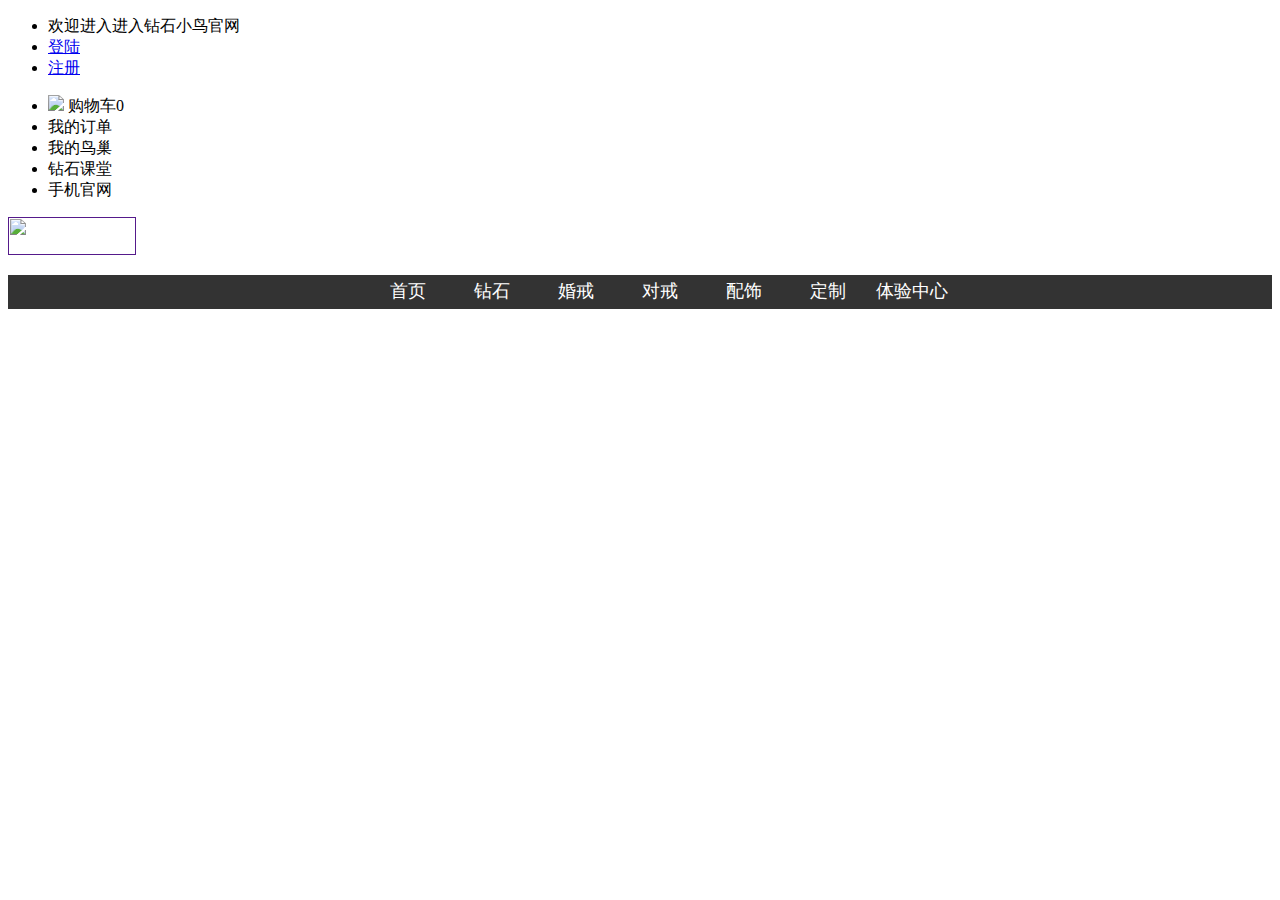
==== index.html @ 21bbfd40 "注册和登陆修改" ====
<!DOCTYPE html>
<html>

<head>
    <meta charset="UTF-8">
    <meta name="viewport" content="width=device-width, initial-scale=1.0">
    <meta http-equiv="X-UA-Compatible" content="ie=edge">
    <title>Document</title>
    <link rel="stylesheet" href="../css/wwwcache/auth.css" type="text/css" media="screen" />
    <meta name="viewport" content="width=device-width,initial-scale=1">
    <link rel="stylesheet" href="css/header.css">
    <style>
        .nav {
            width: 100%;
            height: 34px;
            margin: 0 auto;
            background: #333;
            text-align: center;
            line-height: 34px;
        }
        
        .nav li {
            width: 80px;
            display: inline-flex;
        }
        
        .nav_top a {
            display: block;
            width: 97px;
            font: 18px Arail, "宋体";
            color: #fff;
            float: left;
            list-style: none;
            text-decoration: none;
        }
    </style>
</head>
<header>
    <!--登录页面顶部样式-->
    <div class="header_top">
        <!-- 顶部边框-->
        <div class="header_top_border">
            <ul class="header_top_border_left">
                <li>欢迎进入进入钻石小鸟官网</li>
                <li><a href="zxxn-login.html">登陆</a>
                </li>
                <li><a href="zxxn-reg.html">注册</a>
                </li>
            </ul>
            <ul class="header_top_border_right">
                <li>
                    <img src="img/login/header_box.png" width="12px" /> 购物车0
                </li>
                <li>我的订单</li>
                <li>我的鸟巢</li>
                <li>钻石课堂</li>
                <li>手机官网</li>
            </ul>
        </div>
    </div>
    <!-- 顶部LOGO-->
    <div class="indexw_header_middle">
        <div class="indexw_header_middleL">
            <a href="">
                <img class="indexl_logo" src="img/login/e7d95bd4f523b9d296421613e6267360.png" width="128px" height="38px" />
            </a>
        </div>
        <div class="index_slogan"></div>
    </div>
</header>

<body>
    <div class="nav">
        <ul class="nav_top">
            <li><a href="">首页</a></li>
            <li><a href="">钻石</a></li>
            <li><a href="">婚戒</a></li>
            <li><a href="">对戒</a></li>
            <li><a href="">配饰</a></li>
            <li><a href="">定制</a></li>
            <li><a href="">体验中心</a></li>
        </ul>
    </div>

</body>
<footer>

</footer>

</html>
---- css/wwwcache/auth.css ----
﻿:focus {
    outline: none;
}


/*for IE*/

::-moz-focus-inner {
    border-color: transparent;
}


/*for mozilla*/

input:focus {
    outline: none;
}

.auth_main_quick a:link,
.auth_main_quick a:visited,
.auth_main a:link,
.auth_main a:visited,
.auth_main_login a:link,
.auth_main_login a:visited {
    color: #999999;
    text-decoration: underline;
}

input {
    color: #333333;
    font-family: Arial, Helvetica, sans-serif;
}

input,
button,
select,
textarea {
    outline: none
}

input:-webkit-autofill {
    -webkit-box-shadow: 0 0 0px 1000px white inset;
}

input,
select,
textarea {
    margin: 0;
}

.clearHeight {
    width: 100%;
    height: auto;
    overflow: hidden;
    clear: both;
}

.auth_main_login {}

.auth_tit_login {
    text-align: left;
    width: 925px;
    height: 30px;
    padding: 0 0 0 15px;
    margin: 0 auto 1px auto;
    font-size: 16px;
    font-family: "宋体";
    color: #fff;
    background-color: #666666;
    line-height: 30px;
    overflow: hidden;
}

.auth_main_login .main {
    float: left;
    /* width:100%; */
    height: 510px;
    position: relative;
    overflow: hidden;
    right: -80px;
    top: 20px;
    background: url('../../ww3/auth/auth_main_login.jpg') no-repeat 38px 130px;
}

.auth_main_login .right {
    float: left;
    width: 380px;
    height: 434px;
    font-size: 12px;
    color: #666666;
    background: url('../../ww3/auth/pink_right.jpg') no-repeat scroll 78px 173px transparent;
}

.auth_main_login .main ul {
    text-align: left;
    margin-top: -15px;
    padding-top: 1px;
}

.auth_main_login .main ul li {
    list-style-position: outside;
    padding-left: 78px;
    text-align: left;
    font-size: 14px;
    color: #999999;
    height: 34px;
    line-height: 34px;
    overflow: hidden;
}

.auth_main_login .main .infoWrong {
    background: url('../../ww3/auth/info_wrong.jpg') no-repeat scroll 410px 10px transparent;
}

.auth_main_login .main .infoRight {
    background: url('../../ww3/auth/info_right.jpg') no-repeat scroll 410px 10px transparent;
}

.auth_main_login .main ul .tips {
    height: 22px;
    width: 310px;
    font-size: 12px;
    color: #666666;
    line-height: 22px;
    overflow: hidden;
}

.auth_main_login .main ul .tips02 {
    background: url('../../ww3/auth/icon_tips1.jpg') no-repeat scroll 4px 1px #ffe79d;
}

.auth_main_login .main ul .tips01 {
    background: url('../../ww3/auth/icon_tips2.jpg') no-repeat scroll 4px 2px #f4bfbf;
}

.auth_main_login .main ul .aotologin {
    height: 20px;
    width: 360px;
    padding: 0;
    /*padding-top: 2px;*/
    font-size: 12px;
    font-family: "宋体";
    color: #666666;
    line-height: 16px;
    overflow: hidden;
}

.auth_main_login .main ul .aotologin span {
    font-family: "宋体";
    float: left;
    color: #666666;
}

.auth_main_login .main ul .aotologin a {
    font-family: "宋体";
    color: #666666;
    float: right;
    text-decoration: none;
}

.auth_main_login .main ul .aotologin a:hover {
    color: #ff8a81;
}

.auth_main_login .main ul .submit {
    height: 40px;
    width: 285px;
    padding: 0;
    font-size: 12px;
    margin-left: 77px;
    color: #666666;
    line-height: 40px;
    overflow: hidden;
}

.auth_main_login .main ul input {
    border: none;
}

.auth_main_login .main .inputStyle01,
.auth_main_login .main .inputStyle01Hover,
.auth_main_login .main .inputStyleTips {
    font-size: 12px;
    color: #333333;
    height: 34px;
    /*去除行高 H 10-30*/
    line-height: normal;
    line-height: 34px\9;
    padding-left: 16px;
    width: 267px;
    margin: 0;
    text-align: left;
    overflow: hidden;
    font-family: Arial, '宋体';
}

.auth_main_login .main ol {
    text-align: left;
}

.auth_main_login .main ol li {
    font-size: 12px;
    color: #666666;
    line-height: 24px;
}

.auth_main_login .right .button {
    width: 94px;
    height: 24px;
    text-align: center;
    line-height: 24px;
    border: none;
    color: #666666;
    cursor: pointer;
    background: url('../../ww3/auth/btn_bg.jpg') no-repeat scroll 0 0 transparent;
}

.auth_main_login .right ul {
    margin: 120px 0 0 80px;
}

.auth_main_login .right ol {
    margin: 50px 0 0 80px;
}

.auth_main_login .right li {
    text-align: left;
    font-size: 12px;
    color: #666;
    line-height: 24px;
}

.auth_main_login .alipayLogin .line {
    margin: 4px 45px 6px 0;
    border-top: dashed 1px #999;
}

.auth_main {
    text-align: left;
    width: 940px;
    margin: 0 auto;
    overflow: hidden;
    background: url('../../ww3/auth/authlogin_39.gif') no-repeat right bottom #fbc9bf;
}

.auth_main .auth_tit {
    text-align: left;
    width: 925px;
    padding: 0 0 0 15px;
    margin: 0px auto 1px auto;
    font-size: 14px;
    color: #fff;
    background-color: #666666;
    line-height: 30px;
    overflow: hidden;
    border-bottom: solid 1px #FFF;
    border-top: solid 1px #c2c2c2;
}

.auth_main .left {
    float: left;
    width: 530px;
    padding: 30px;
    padding-right: 0;
}

.auth_main .right {
    float: right;
    width: 360px;
    padding: 10px;
}

.auth_main .loginBottom {
    background: url('../../ww3/auth/authlogin_42.gif') no-repeat bottom;
    padding-bottom: 17px;
}

.auth_main .topTab {
    width: 530px;
}

.auth_main .topTab li {
    width: 110px;
    float: left;
    margin-right: 5px;
}

.auth_main .topTabNormal {
    background: url('../../ww3/auth/authlogin_03.gif') no-repeat;
    width: 110px;
    height: 38px;
    text-align: center;
    line-height: 38px;
    font-size: 14px;
    color: #fff;
    cursor: pointer;
}

.auth_main .topTabAction {
    background: url('../../ww3/auth/authlogin_05.gif') no-repeat;
    width: 110px;
    height: 38px;
    text-align: center;
    line-height: 38px;
    font-size: 14px;
    color: #987976;
    font-weight: bold;
    cursor: pointer;
}

.auth_main .loginContent {
    background: #FFF;
    width: 490px;
    padding: 20px;
    overflow: hidden;
}

.auth_main .loginContent li {
    margin-bottom: 2px;
    width: 420px;
    height: 60px;
    float: left;
}

.auth_main .loginContent li div {
    height: 20px;
}

.auth_main .loginContent li h2 {
    width: 90px;
    float: left;
    color: #999;
    font-size: 14px;
    font-weight: normal;
    text-align: right;
    line-height: 30px;
    _padding-top: 6px;
}

.auth_main .loginContent li p {
    float: right;
    margin-bottom: -2px;
    padding-left: 10px;
    width: 320px;
}

.auth_main .loginContent li h3 {
    float: left;
    padding-left: 10px;
    width: 130px;
}

.auth_main .loginContent li h4 {
    float: left;
    width: 100px;
    padding-left: 10px;
}

.auth_main .loginContent li h5 {
    float: left;
    line-height: 31px;
    font-weight: normal;
    color: #999;
}

.auth_main .loginContent .inputStyle01 {
    outline: none;
    font-size: 14px;
    color: #333333;
    background: url('../../ww3/auth/authlogin_10.gif') no-repeat;
    width: 276px;
    height: 27px;
    padding: 2px 0 0 5px;
    line-height: 26px;
}

.auth_main .loginContent .inputStyle01Hover {
    outline: none;
    font-size: 14px;
    color: #333333;
    background: url('../../ww3/auth/authlogin_10_2.gif') no-repeat;
    width: 276px;
    height: 27px;
    padding: 2px 0 0 5px;
    line-height: 26px;
}

.auth_main .loginContent .inputStyle02 {
    font-size: 14px;
    color: #333333;
    background: url('../../ww3/auth/authlogin_28.gif') no-repeat;
    width: 123px;
    height: 27px;
    padding: 2px 0 0 5px;
    line-height: 26px;
}

.auth_main .loginContent .inputStyle02Hover {
    outline: none;
    font-size: 14px;
    color: #333333;
    background: url('../../ww3/auth/authlogin_28_2.gif') no-repeat;
    width: 123px;
    height: 27px;
    padding: 2px 0 0 5px;
    line-height: 26px;
}

.auth_main .imgForm01 {
    border: solid 1px #c2c2c2;
    text-align: center;
    margin-top: 3px;
    padding: 1px 0;
    *vertical-align: middle;
    +vertical-align: middle;
}

.auth_main .loginContent .button01 {
    background: url('../../ww3/auth/authlogin_36.gif') no-repeat;
    width: 229px;
    height: 37px;
    line-height: 37px;
    text-align: center;
    font-size: 14px;
    color: #FFF;
    margin-left: 100px;
}

.auth_main .button02 {
    margin-bottom: 10px;
    width: 240px;
}

.auth_main .button02 h2 {
    color: #666;
    font-weight: normal;
    margin-bottom: 10px;
}

.auth_main .button02 p {
    background: url('../../ww3/auth/authlogin_13.gif') no-repeat;
    width: 94px;
    height: 24px;
    text-align: center;
    line-height: 24px;
}

.auth_main .right .line01 {
    border-bottom: dashed 1px #FFF;
    padding: 10px 0;
}

.auth_main .otherLogin {
    margin-bottom: 10px;
    width: 240px;
    padding: 20px 0 0 60px;
}

.auth_main .otherLogin p {
    margin-bottom: 10px;
    color: #666666;
}

.auth_main .loginContent .tips01 {
    color: #987976;
    background: url('../../ww3/auth/authlogin_43.gif') no-repeat;
    width: 248px;
    height: 22px;
    line-height: 22px;
    padding-left: 30px;
    margin-left: 100px;
    float: left;
}

.auth_main .loginContent .tips02 {
    color: #987976;
    background: url('../../ww3/auth/authlogin_44.gif') no-repeat;
    width: 248px;
    height: 22px;
    line-height: 22px;
    padding-left: 30px;
    margin-left: 100px;
    float: left;
}

.auth_main .loginContent .tips03 {
    background: url('../../ww3/auth/authlogin2_10.gif') no-repeat;
    width: 116px;
    height: 20px;
    font-size: 12px;
    color: #333333;
    line-height: 20px;
    text-align: center;
    margin-left: 100px;
    _margin-left: 150px;
    float: left;
    border: none;
    cursor: pointer;
}

*html .auth_main .loginContent .tips01 {
    color: #987976;
    background: url('../../ww3/auth/authlogin_43.gif') no-repeat;
    width: 248px;
    height: 22px;
    line-height: 22px;
    padding-left: 30px;
    margin-left: 50px;
    float: left;
}

*html .auth_main .loginContent .tips02 {
    color: #987976;
    background: url('../../ww3/auth/authlogin_44.gif') no-repeat;
    width: 248px;
    height: 22px;
    line-height: 22px;
    padding-left: 30px;
    margin-left: 50px;
    float: left;
}

*html .auth_main .loginContent .tips03 {
    background: url('../../ww3/auth/authlogin2_10.gif') no-repeat;
    width: 116px;
    height: 20px;
    line-height: 20px;
    text-align: center;
    margin-left: 100px;
    float: left;
    border: none;
    cursor: pointer;
}

.auth_main .loginContent li .emailChoice {
    position: absolute;
    background: #FFF;
    z-index: 100px;
    height: auto;
    width: 273px;
    height: 180px;
}

.auth_main .loginContent li .emailChoice .newemail {
    width: 260px;
    height: 18px;
    line-height: 18px;
    margin-bottom: 0;
    font-family: Arial, Helvetica, sans-serif;
    color: #999;
    padding: 0 5px;
    overflow: hidden;
}

.auth_main .emailChoiceAction {
    background: #fbc9bf;
}

.auth_main .infoRight {
    background: url('../../ww3/auth/info_right.jpg') no-repeat 390px 10px;
}

.auth_main .infoWrong {
    background: url('../../ww3/auth/info_wrong.jpg') no-repeat 390px 10px;
}

.auth_main_quick .infoRight {
    background: url('../../ww3/auth/info_right.jpg') no-repeat 270px 10px;
}

.auth_main_quick .infoWrong {
    background: url('../../ww3/auth/info_wrong.jpg') no-repeat 270px 10px;
}

.auth_main_quick {
    width: 100%;
    text-align: left;
}

.auth_main_quick .block {
    width: 100%;
}

.auth_main_quick .top {
    width: 330px;
    margin-bottom: 5px;
}

.auth_main_quick .top h2 {
    float: left;
    font-weight: normal;
    color: #666;
}

.auth_main_quick .top p {
    float: right;
}

.auth_main_quick .topTab {
    width: 330px;
}

.auth_main_quick .topTab li {
    width: 100px;
    float: left;
    margin-right: 2px;
}

.auth_main_quick .topTabNormal {
    background: url('../../ww3/auth/authlogin2_05.gif') no-repeat;
    width: 100px;
    height: 28px;
    text-align: center;
    color: #fff;
    line-height: 28px;
    font-size: 14px;
    cursor: pointer;
}

.auth_main_quick .topTabAction {
    background: url('../../ww3/auth/authlogin2_03.gif') no-repeat;
    width: 100px;
    height: 28px;
    text-align: center;
    line-height: 28px;
    font-size: 14px;
    color: #987976;
    font-weight: bold;
    cursor: pointer;
}

.auth_main_quick .loginContent {
    background: #FFF;
    width: 290px;
    padding: 20px;
    position: relative;
}

.auth_main_quick .loginContent .loginNav {
    border-bottom: dashed 1px #999;
    margin-bottom: 15px;
    padding-bottom: 10px;
}

.auth_main_quick .loginContent .loginNav .red {
    color: #F3776E;
}

.auth_main_quick .loginContent .loginNav span {
    cursor: pointer;
}

.auth_main_quick .loginContent .loginNav p {
    display: inline;
    padding: 0 5px;
}

.auth_main_quick .loginContent .loginDetail {
    width: 290px;
    overflow: hidden;
}

.auth_main_quick .loginContent .loginDetail li {
    float: left;
    width: 290px;
    overflow: hidden;
}

.auth_main_quick .loginContent .loginDetail li h2 {
    width: 45px;
    float: left;
    color: #666;
    font-weight: normal;
    text-align: right;
    line-height: 30px;
}

.auth_main_quick .loginContent .loginDetail li p {
    float: left;
    padding-left: 5px;
    width: 230px;
}

.auth_main_quick .loginContent .loginDetail li h3 {
    float: left;
    padding-left: 5px;
    width: 75px;
}

.auth_main_quick .loginContent .loginDetail li h4 {
    float: left;
    width: 80px;
    padding-left: 5px;
}

.auth_main_quick .loginContent .loginDetail li h5 {
    line-height: 31px;
    font-weight: normal;
    color: #999;
}

.auth_main_quick .inputStyleTips {
    color: #333333;
    background: url('../../ww3/auth/inputip_bg.jpg') no-repeat scroll -4px -2px transparent;
}

.auth_main_quick .inputStyle01 {
    color: #333333;
}

.auth_main_quick .inputStyle01Hover {
    color: #333333;
    background: url('../../ww3/auth/input_bg1.jpg') no-repeat scroll -4px -2px transparent;
}

.auth_main_quick .emailChoice {
    position: absolute;
    background: #FFF;
    z-index: 100px;
    left: 70px;
    top: 85px;
    width: 222px;
}

.auth_main_quick .emailChoice li {
    width: 212px;
    line-height: 18px;
    margin-bottom: 0;
    font-family: Arial, Helvetica, sans-serif;
    color: #999;
    padding: 0 5px;
}

.auth_main_quick .emailChoiceAction {
    background: #fbc9bf;
}

.auth_main_quick .imgForm01 {
    border: solid 1px #c2c2c2;
    text-align: center;
    margin-top: 2px;
    padding: 0;
}

.auth_main_quick .loginContent .tips01 {
    background: url('../../ww3/auth/authlogin_43_2.gif') no-repeat;
    width: 188px;
    height: 22px;
    line-height: 22px;
    padding-left: 30px;
    margin-left: 50px;
    float: left;
}

.auth_main_quick .loginContent .tips02 {
    background: url('../../ww3/auth/authlogin_44_2.gif') no-repeat;
    width: 188px;
    height: 22px;
    line-height: 22px;
    padding-left: 30px;
    margin-left: 50px;
    float: left;
}

.auth_main_quick .loginContent .tips03 {
    background: url('../../ww3/auth/authlogin2_10.gif') no-repeat;
    width: 116px;
    height: 20px;
    line-height: 20px;
    text-align: center;
    margin-left: 50px;
    float: left;
    color: #666;
    border: none;
    cursor: pointer;
}

*html .auth_main_quick .loginContent .tips01 {
    background: url('../../ww3/auth/authlogin_43_2.gif') no-repeat;
    width: 188px;
    height: 22px;
    line-height: 22px;
    padding-left: 52px;
    margin-left: 25px;
    float: left;
}

*html .auth_main_quick .loginContent .tips02 {
    background: url('../../ww3/auth/authlogin_44_2.gif') no-repeat;
    width: 188px;
    height: 22px;
    line-height: 22px;
    padding-left: 30px;
    margin-left: 25px;
    float: left;
}

*html .auth_main_quick .loginContent .tips03 {
    background: url('../../ww3/auth/authlogin2_10.gif') no-repeat;
    width: 116px;
    height: 20px;
    line-height: 20px;
    text-align: center;
    margin-left: 52px;
    float: left;
    color: #666;
    border: none;
    cursor: pointer;
}

.auth_main_quick .liHeight {
    margin: 0 0 0 45px;
    _margin-left: 25px;
    width: 260px;
    height: 22px;
    overflow: hidden;
}

.auth_main_quick .loginContent .button01 {
    background: url('../../ww3/auth/authlogin2_17.gif') no-repeat;
    width: 142px;
    height: 24px;
    line-height: 24px;
    text-align: center;
    color: #FFF;
    margin-left: 50px;
    margin-bottom: 5px;
}

.auth_main_quick .loginContent .button02 {
    background: url('../../ww3/auth/authlogin2_14.gif') no-repeat;
    width: 53px;
    height: 24px;
    line-height: 24px;
    text-align: center;
    color: #FFF;
    margin-left: 50px;
    margin-bottom: 5px;
    float: left;
}

.auth_main_quick .notice {
    margin-left: 45px;
    _margin-left: 22px
}

*html .auth_main_quick .loginContent .button02 {
    background: url('../../ww3/auth/authlogin2_14.gif') no-repeat;
    width: 53px;
    height: 24px;
    line-height: 24px;
    text-align: center;
    color: #FFF;
    margin-left: 44px;
    margin-bottom: 5px;
    float: left;
}

.auth_main_quick .loginContent .forgetpw {
    float: left;
    padding: 7px 0 0 8px;
}

.auth_main_quick .loginContent .otherLogin {
    border-top: dashed 1px #999;
    padding-top: 10px;
    margin-top: 10px;
}

.auth_main_quick .loginContent .loginCheckBox {
    float: left;
    padding-left: 50px;
    padding-bottom: 10px;
}

.auth_main .loginContent .loginAuto,
.auth_main_quick .loginContent .loginAuto {
    float: left;
    line-height: 22px;
    padding-left: 5px;
}

.auth_main .loginContent .loginCheckBox {
    float: left;
    padding-left: 100px;
    padding-bottom: 5px;
}

.auth_main .loginContent .button03 {
    background: url('../../ww3/auth/authlogin_47.gif') no-repeat;
    width: 119px;
    height: 37px;
    line-height: 37px;
    text-align: center;
    color: #FFF;
    margin-left: 100px;
    margin-bottom: 5px;
    float: left;
    font-size: 14px;
}

*html .auth_main .loginContent .button03 {
    background: url('../../ww3/auth/authlogin_47.gif') no-repeat;
    width: 119px;
    height: 37px;
    line-height: 37px;
    text-align: center;
    color: #FFF;
    margin-left: 50px;
    margin-bottom: 5px;
    float: left;
    font-size: 14px;
}

.auth_main .loginContent .forgetpw {
    float: left;
    padding: 13px 0 0 8px;
}

.auth_main .loginContent .otherLogin2 {
    border-top: dashed 1px #999;
    padding-top: 10px;
    margin-top: 10px;
}

.span_txt {
    padding: 4px 0 0 0;
    width: 43px;
    margin: 0px;
    float: left;
    line-height: 30px;
    color: #666666
}

.auth_main_quick .span_txt {
    width: 35px;
    _width: 26px;
    margin: 0px;
    float: left;
    line-height: 30px;
    color: #666666
}

.auth_logined {
    text-align: left;
    width: 940px;
    margin: 0 auto;
    overflow: hidden;
    margin-top: 5px;
    margin-bottom: 10px;
}

.auth_logined .tit {
    text-align: left;
    width: 925px;
    padding: 0 0 0 15px;
    margin: 0px auto 0px auto;
    font-size: 14px;
    color: #fff;
    background-color: #666666;
    line-height: 30px;
    overflow: hidden;
}

.auth_logined .cont {
    width: 938px;
    border: solid 1px #D3D9DC;
    border-top: none;
}

.auth_logined .cont .tips {
    text-align: center;
    padding-top: 50px;
    width: 700px;
    margin: 0 auto;
}

.auth_logined .cont .tips p {
    float: left;
    width: 140px;
    text-align: right;
    padding-right: 10px;
}

.auth_logined .cont .tips h3 {
    float: right;
    text-align: left;
    width: 550px;
    font-size: 16px;
    font-weight: bold;
}

.auth_logined .cont .tips h5 {
    float: right;
    text-align: left;
    width: 550px;
    font-size: 16px;
    font-weight: bold;
    padding-top: 3px;
}

.auth_logined .cont .tips h4 {
    float: right;
    width: 548px;
    text-align: left;
    color: #666;
    font-weight: normal;
    line-height: 18px;
    padding-left: 2px;
    padding-top: 5px;
    font-size: 14px;
}

.auth_logined .cont .verify {
    background: #FDE8E3;
    margin: 20px;
    padding: 15px 30px;
    margin-bottom: 10px;
    margin-top: 50px;
}

.auth_logined .cont .verifyTop {
    background: url('../../ww3/auth/authlogined_r6_c2_s1.jpg') no-repeat 0 5px;
    padding-left: 25px;
    line-height: 25px;
    color: #333;
    margin-bottom: 40px;
}

.auth_logined .verifyCont {
    width: 838px;
}

.auth_logined .verifyCont .left {
    float: left;
    width: 415px;
}

.auth_logined .verifyCont .right {
    float: right;
    width: 415px;
}

.auth_logined .verifyContDetail {
    width: 415px;
    margin-bottom: 20px;
}

.auth_logined .verifyContDetail p {
    float: left;
    width: 100px;
    text-align: right;
    padding-right: 10px;
}

.auth_logined .verifyContDetail h3 {
    float: right;
    text-align: left;
    width: 300px;
    padding-top: 15px;
}

.auth_logined .verifyContDetail h4 {
    float: right;
    width: 297px;
    text-align: left;
    color: #666;
    font-weight: normal;
    line-height: 25px;
    padding-left: 3px;
    padding-top: 10px;
}

.auth_logined .verifyContDetail02 {
    width: 330px;
    margin-bottom: 20px;
    padding-left: 85px;
}

.auth_logined .verifyContDetail02 p {
    float: left;
    width: 100px;
    text-align: right;
    padding-right: 10px;
}

.auth_logined .verifyContDetail02 h3 {
    float: right;
    text-align: left;
    width: 215px;
    padding-top: 15px;
}

.auth_logined .verifyContDetail02 h4 {
    float: right;
    width: 212px;
    text-align: left;
    color: #666;
    font-weight: normal;
    line-height: 25px;
    padding-left: 3px;
    padding-top: 10px;
}

.auth_logined a.gray_333:link,
a.gray_333:visited {
    color: #333;
    text-decoration: none;
}

.auth_logined a.gray_333:hover {
    text-decoration: underline;
    color: #333;
}

.auth_logined a.gray_333:active {
    color: #333;
    text-decoration: underline;
}

.auth_logined .skip {
    margin-bottom: 10px;
    text-align: right;
    padding-right: 30px;
}

.auth_password {
    text-align: left;
    width: 940px;
    margin: 0 auto;
    overflow: hidden;
    margin-top: 20px;
}

.auth_password .tit {
    text-align: left;
    width: 924px;
    padding: 0 0 0 15px;
    margin: 0px auto 1px auto;
    font-size: 14px;
    color: #fff;
    background-color: #666666;
    line-height: 30px;
    overflow: hidden;
    border-top: solid 1px #c2c2c2;
}

.auth_password .cont {
    background: url('../../ww3/auth/authpw_r6_c2_s1.jpg') repeat-y;
    width: 939px;
}

.auth_password .contBottom {
    background: url('../../ww3/auth/authpw_r7_c2_s1.jpg') no-repeat bottom;
    width: 939px;
    padding-bottom: 5px;
}

.auth_password .cont02 {
    background: url('../../ww3/auth/authlogin_45.gif');
    width: 939px;
}

.auth_password .contBottom02 {
    background: url('../../ww3/auth/authpw_r11_c2_s1.jpg') no-repeat bottom;
    width: 939px;
    padding-bottom: 5px;
    padding-top: 15px;
}

.auth_password .contDetail {
    padding: 15px 10px;
}

.auth_password .contDetail .left {
    float: left;
    width: 450px;
    background: #FFF;
    height: 374px;
}

.auth_password .contDetail .right {
    float: right;
    width: 450px;
    background: #FFF;
    height: 374px;
}

.auth_password .loginContent {
    background: #FFF;
    width: 410px;
    padding: 20px;
}

.auth_password .loginContent li {
    width: 410px;
    height: 58px;
    float: left;
}

.auth_password .loginContent li h2 {
    width: 80px;
    float: left;
    color: #999;
    font-size: 14px;
    font-weight: normal;
    text-align: right;
    line-height: 30px;
}

.auth_password .loginContent li p {
    float: right;
    padding-left: 10px;
    width: 320px;
    text-align: left;
}

.auth_password .loginContent li h3 {
    float: left;
    padding-left: 10px;
    width: 130px;
}

.auth_password .loginContent li h4 {
    float: left;
    width: 100px;
    padding-left: 10px;
}

.auth_password .loginContent li h5 {
    float: left;
    line-height: 31px;
    font-weight: normal;
    color: #999;
}

.auth_password .loginContent .inputStyle01 {
    background: url('../../ww3/auth/authlogin_10.gif') no-repeat;
    width: 276px;
    height: 27px;
    padding: 2px 0 0 5px;
    line-height: 26px;
}

.auth_password .loginContent .inputStyle01Hover {
    background: url('../../ww3/auth/authlogin_10_2.gif') no-repeat;
    width: 276px;
    height: 27px;
    padding: 2px 0 0 5px;
    line-height: 26px;
}

.auth_password .loginContent .inputStyle02 {
    background: url('../../ww3/auth/authlogin_28.gif') no-repeat;
    width: 123px;
    height: 27px;
    padding: 2px 0 0 5px;
    line-height: 26px;
}

.auth_password .loginContent .inputStyle02Hover {
    outline: none;
    font-size: 14px;
    color: #333333;
    background: url('../../ww3/auth/authlogin_28_2.gif') no-repeat;
    width: 123px;
    height: 27px;
    padding: 2px 0 0 5px;
    line-height: 26px;
}

.auth_password .imgForm01 {
    border: solid 1px #c2c2c2;
    text-align: center;
    margin-top: 3px;
    padding: 1px 0;
}

.auth_password .loginContent .button01 {
    background: url('../../ww3/auth/authpw_r9_c5_s1.jpg') no-repeat;
    width: 119px;
    height: 37px;
    line-height: 37px;
    text-align: center;
    font-size: 14px;
    color: #FFF;
    margin-left: 90px;
}

.auth_password .loginContent .button02 {
    background: url('../../ww3/auth/authpw_r9_c5_s1.jpg') no-repeat;
    width: 119px;
    height: 37px;
    line-height: 37px;
    text-align: center;
    font-size: 14px;
    color: #FFF;
    margin-left: 28px;
}

.auth_password .pwTop01 {
    background: url('../../ww3/auth/authpw_r2_c3_s1.jpg') no-repeat 5px 4px;
    border-bottom: dotted 1px #666;
    padding: 10px;
    padding-left: 30px;
    font-size: 14px;
    color: #666;
    margin: 0 10px;
    margin-top: 5px;
}

.auth_password .pwTop02 {
    background: url('../../ww3/auth/authpw_r3_c7_s1.jpg') no-repeat 5px 8px;
    border-bottom: dotted 1px #666;
    padding: 10px;
    padding-left: 40px;
    font-size: 14px;
    color: #666;
    margin: 0 10px;
    margin-top: 5px;
    text-align: left;
}

.auth_password .tips01 {
    background: url('../../ww3/auth/authlogin_43.gif') no-repeat;
    width: 248px;
    height: 22px;
    line-height: 22px;
    padding-left: 30px;
    margin-left: 90px;
    float: left;
}

*html .auth_password .tips01 {
    background: url('../../ww3/auth/authlogin_43.gif') no-repeat;
    width: 248px;
    height: 22px;
    line-height: 22px;
    padding-left: 30px;
    margin-left: 45px;
    float: left;
}

.auth_password .tips02 {
    background: url('../../ww3/auth/authlogin_44.gif') no-repeat;
    width: 248px;
    height: 22px;
    line-height: 22px;
    padding-left: 30px;
    margin-left: 90px;
    float: left;
}

*html .auth_password .tips02 {
    background: url('../../ww3/auth/authlogin_44.gif') no-repeat;
    width: 248px;
    height: 22px;
    line-height: 22px;
    padding-left: 30px;
    margin-left: 45px;
    float: left;
}

.auth_password .tips02_ {
    background: url('../../ww3/auth/authpw_r11_c2_s2_s1.jpg') no-repeat 0 5px;
    padding-left: 25px;
    line-height: 25px;
    font-size: 14px;
    color: #999;
}

.auth_password .tips03 {
    background: url("../../ww3/auth/authlogin2_10.gif") no-repeat scroll 0 0 transparent;
    border: medium none;
    color: #333333;
    cursor: pointer;
    float: left;
    font-size: 12px;
    height: 20px;
    line-height: 20px;
    margin-left: 90px;
    text-align: center;
    width: 116px;
}

.auth_password .resetpw {
    margin: 15px 10px;
    background: #FFF;
    padding: 20px;
    margin-top: 0;
}

.auth_password .infoWrong {
    background: url('../../ww3/auth/info_wrong.jpg') no-repeat scroll 370px 10px transparent;
}

.auth_password .infoRight {
    background: url('../../ww3/auth/info_right.jpg') no-repeat scroll 370px 10px transparent;
}

.auth_verify {
    text-align: left;
    padding-top: 10px;
    width: 980px;
    margin: 0 auto;
    color: #333;
}

.auth_verify .block02 {
    width: 878px;
    border: solid 1px #BEC5C9;
    background: #FAFAFA;
    padding: 50px 50px;
    min-height: 350px;
}

.auth_verify .left {
    float: left;
}

.auth_verify .right {
    float: right;
    width: 755px;
}

.auth_verify .right .block01 {
    border: solid 1px #D3D9DC;
    min-height: 616px;
    text-align: left;
}

.auth_verify .right .block01 h2 {
    font-size: 14px;
    padding: 0 10px;
    line-height: 30px;
    background: #F9FBFC;
    color: #333;
    border-bottom: solid 1px #D3D9DC;
}

.auth_verify .right .cont {
    padding: 20px 50px;
    margin-bottom: 150px;
}

.auth_verify .right .cont h3 {
    background: url('../../ww3/auth/grzx_01_s1.jpg') no-repeat;
    padding-left: 35px;
    line-height: 30px;
    font-weight: normal;
    font-size: 14px;
    margin-bottom: 5px;
}

.auth_verify .right .cont h4 {
    background: url('../../ww3/auth/authlogin2_10.gif') no-repeat;
    width: 116px;
    height: 20px;
    text-align: center;
    line-height: 20px;
    font-weight: normal;
    color: #999;
    margin-left: 35px;
    margin-bottom: 10px;
}

.auth_verify .right .cont h5 {
    padding-left: 35px;
    line-height: 30px;
    font-weight: normal;
    color: #666;
    margin-bottom: 5px;
}

.auth_verify .right .cont .btss {
    padding-left: 35px;
}

.auth_verify .right .cont .btss p {
    float: left;
}

.auth_verify .right .cont .btss p input {
    padding: 5px;
    width: 106px;
}

.auth_verify .right .cont .confirmBt {
    background: url('../../ww3/auth/authlogin2_14.gif') no-repeat;
    width: 53px;
    height: 24px;
    text-align: center;
    line-height: 24px;
    margin-left: 10px;
    margin-top: 2px;
    float: left;
}

.auth_verify .right .cont .checkEmailBt {
    background: url('../../ww3/auth/authlogin2_15.gif') no-repeat;
    width: 94px;
    height: 24px;
    text-align: center;
    margin-top: 2px;
    line-height: 24px;
}

.auth_verify .right .tips {
    margin: 20px 50px;
}

.auth_verify .right .tips h3 {
    background: url('../../ww3/auth/payment_r25_c2_s1.jpg') no-repeat;
    padding-left: 20px;
    line-height: 18px;
    border-bottom: dotted 1px #999;
    padding-bottom: 10px;
    margin-bottom: 10px;
    color: #333;
}

.auth_verify .right .tips h4 {
    line-height: 18px;
    border-bottom: dotted 1px #999;
    padding-bottom: 10px;
    margin-bottom: 10px;
    color: #333;
    padding-left: 5px;
}

.auth_verify .right .tips p {
    line-height: 25px;
    color: #666;
}

.auth_verify .right .cont_yz {
    margin: 20px 50px;
    margin-bottom: 70px;
}

.auth_verify .right .cont_yz h3 {
    line-height: 30px;
    font-weight: normal;
    font-size: 14px;
    margin-bottom: 15px;
    color: #666;
}

.auth_verify .right .cont_yz h3 .input {
    background: url('../../ww3/auth/authlogin2_10.gif') no-repeat;
    width: 116px;
    height: 20px;
    text-align: center;
    line-height: 20px;
    font-weight: normal;
    color: #999;
    font-size: 12px;
    border: none;
    cursor: pointer;
    padding-top: 2px;
}

.auth_verify .right .cont_yz .botton {
    background: url('../../ww3/auth/authlogin2_15.gif') no-repeat;
    width: 94px;
    height: 24px;
    text-align: center;
    line-height: 24px;
    margin-left: 77px;
    color: #fff;
    font-size: 12px;
    border: none;
    cursor: pointer;
    padding-top: 3px;
}

.auth_verify .right .cont_yz input {
    padding: 5px;
    width: 208px;
    color: #333;
    font-size: 14px;
    font-family: Arial;
}

.auth_verify .block02 .emailFail {
    width: 350px;
    margin: 0 auto;
}

.auth_verify .block02 .emailFail h3 {
    background: url('../../ww3/auth/auth_verify_r2_c2_s1.jpg') no-repeat 0 2px;
    padding-left: 40px;
    line-height: 35px;
    font-size: 16px;
}

.auth_verify .block02 .emailFail p {
    line-height: 35px;
    padding-left: 42px;
    color: #999;
}

.auth_verify .block02 .bts {
    margin-top: 30px;
}

.auth_verify .block02 .bts .bt01 {
    background: url('../../ww3/auth/auth_verify_r4_c3_s1.jpg') no-repeat;
    width: 119px;
    height: 37px;
    text-align: center;
    line-height: 37px;
    font-size: 16px;
    float: left;
    margin-right: 30px;
}

.auth_verify .block02 .bts .bt02 {
    background: url('../../ww3/auth/auth_verify_r4_c6_s1.jpg') no-repeat;
    width: 119px;
    height: 37px;
    text-align: center;
    line-height: 37px;
    font-size: 16px;
    float: left;
}

.phone_table td {
    float: left;
    height: 20px;
    line-height: 20px;
    font-size: 12px;
    color: #999999;
}

.phone_table .inputStyle03 {
    outline: none;
    font-size: 12px;
    color: #333333;
    height: 20px;
    line-height: 20px;
    padding-left: 16px;
    width: 50px;
    margin: 2px;
    text-align: left;
    overflow: hidden;
}


/*********************************登录***************************************/

.auth_bg {
    width: 100%;
    height: 601px;
    overflow: hidden;
    clear: both;
    background: #f7e4db;
}

.reg_success_hy {
    float: left;
    font-weight: normal;
    font-family: Arial, "宋体";
    font-size: 20px;
    color: #000;
}

.login_border {
    width: 1180px;
    height: auto;
    margin: 0 auto;
    position: relative;
    overflow: hidden;
}

.login_right {
    width: 452px;
    height: 688px;
    float: left;
    overflow: hidden;
    position: relative;
}

.login_phase_click {
    background: url('../../ww3/auth/login_phase.jpg') no-repeat right top;
}

.btn_login_2 {
    width: 298px;
    height: 37px;
    cursor: pointer;
    border: none;
    background: url('../../ww3/auth/btn_login_2.jpg') no-repeat left top;
}

.btn_login_2:hover {
    background: url('../../ww3/auth/btn_login_2.jpg') no-repeat right top;
}

.login_hezuo {
    width: 329px;
    height: 12px;
    float: left;
    margin-left: 50px;
    background: url('../../ww3/auth/login_hezuo.png') no-repeat left top;
}

.zhifubao-btn {
    width: 46px;
    height: 46px;
    float: left;
    display: block;
    margin-left: 18px;
    background: url('../../ww3/auth/zhifubao-btn.jpg') no-repeat left top;
}

.zhifubao-btn:hover {
    background: url('../../ww3/auth/zhifubao-btn.jpg') no-repeat right top;
}

.main .jihuozhuce {
    width: auto;
    height: 20px;
    position: absolute;
    right: 50px;
    top: 102px;
    color: #333;
    z-index: 5;
}

.main .txt111 {
    width: auto;
    height: 20px;
    position: absolute;
    left: 38px;
    top: 95px;
    color: #000;
    font-family: "宋体";
    font-size: 20px;
    z-index: 5;
}

.main .jihuozhuce a {
    color: #666;
    float: left;
    font-family: "宋体";
    font-size: 12px;
}

.main .jihuozhuce a:hover {
    color: #ff8a81;
}

.main .jihuozhuce span {
    height: 15px;
    overflow: hidden;
    color: #666;
    margin-left: 10px;
    margin-right: 10px;
    margin-top: 1px;
    float: left;
    font-family: "宋体";
    font-size: 12px;
}

.login_border:after,
.tab_reg:after {
    clear: both;
    display: block;
    height: 0;
    font-size: 0;
    visibility: hidden;
}


/*********************************注册***************************************/

.skip_login {
    font-family: '宋体';
    margin: 20px 0 0 0;
    text-align: right;
    padding-right: 45px;
}

.skip_logina {
    display: block;
    color: #666;
    font-size: 12px;
    font-family: '宋体';
    position: absolute;
    right: 52px;
    top: 99px;
    z-index: 5
}

.skip_logina:hover {
    color: #666!important;
}

.skip_logina i {
    font-style: normal;
    color: #ff8a81;
    padding-left: 10px;
}

.skip_logina2 {
    display: block;
    color: #000;
    font-size: 20px;
    font-family: '宋体';
    position: absolute;
    left: 0px;
    top: 92px;
    z-index: 5
}

.auth_bar_right {
    width: 366px;
    height: 600px;
    float: right;
    position: relative;
    padding-right: 50px;
    padding-top: 60px;
}

.tab_reg {
    margin: 28px 0 0 31px;
    width: 375px;
    height: 43px;
    position: relative;
}

.tab_reg a {
    float: left;
    display: block;
    width: 182px;
    height: 42px;
    font-size: 12px;
    font-family: "宋体";
    color: #666666;
    line-height: 42px;
}


/*width:125px;2015-08-31*/

.tab_reg .on {
    color: #ff8a81
}

.line_hover {
    position: absolute;
    z-index: 3;
    display: block;
    width: 182px;
    height: 2px;
    bottom: 0px;
    left: 5px;
    background: #ff8782;
}

.form_reg {
    margin-top: 30px;
    background: #fcede9;
    padding-top: 45px;
    padding-left: 41px;
    padding-bottom: 42px;
}

.form_reg p {
    text-align: left;
}

.form_reg input {
    font-family: Arial, '宋体';
}

.form_reg p label {
    height: 20px;
    line-height: 20px;
    padding: 6px 0 6px 10px;
    font-family: Arial, '宋体';
    font-size: 12px;
    color: #000;
    display: inline-block;
    background: #fff;
    vertical-align: middle;
    border: 1px solid #fff;
}

.form_reg p label em {
    display: inline-block;
    width: 60px;
    font-style: normal;
}

.input_w01 label,
.input_w02 label {}

.input_w01 label {
    width: 271px;
}

.input_w01 input {
    width: 250px;
    margin-top: 2px;
    color: #b0b0b0;
    background: none;
    display: inline-block;
    border: none;
}

.input_w02 label {
    width: 126px;
}

.input_code {
    width: 63px;
    color: #b0b0b0;
    background: none;
    display: inline-block;
    border: none;
}

.code_resend,
.code_send {
    height: 34px;
    display: inline-block;
    border: none;
    vertical-align: top;
    cursor: pointer;
    font-family: Arial, '宋体';
    text-align: center;
}

.code_send {
    background: #feaca0;
    color: #fff;
    margin-left: 12px;
    width: 133px;
}

.code_send:hover {
    opacity: 0.85;
    filter: alpha(opacity=85);
}

.code_resend {
    background: url('../../ww3/auth/resend_147x36.jpg') left top no-repeat;
    text-align: center;
    width: 145px;
}

.input_w02 a {
    padding-left: 7px;
    font-family: Arial, '宋体';
    color: #666;
}

.input_w03 {
    line-height: 17px;
    color: #505050!important;
    margin-bottom: 17px;
}

.checkedbox {
    filter: alpha(opacity=0);
    -moz-opacity: 0;
    opacity: 0;
    width: 7px;
}

.input_w03 label {
    background: #fff;
    width: 13px!important;
    height: 13px!important;
    padding: 0px!important;
    margin-right: 8px;
    cursor: pointer;
    display: inline-block;
    background: url('../../ww3/auth/login_phase.jpg') no-repeat left top;
}

.forcheck {
    background: url('../../ww3/auth/login_phase.jpg') no-repeat right top !important;
}

.input_w03 .login_phase {
    margin-left: 0;
    border: 0;
}

.input_w03 a {
    color: #505050!important;
    text-decoration: underline!important;
}

.input_w03 a:hover {
    color: #ff8a81!important;
}

.reg_btn {
    background: #ff8a81;
    color: #fff;
    width: 281px;
    height: 32px;
    border: none;
    cursor: pointer;
    text-align: center;
    line-height: 34px\9;
    line-height: normal;
    display: block;
    margin: 0;
}

.reg_btn:hover {
    opacity: 0.85;
    filter: alpha(opacity=85);
}

.input_w05 label {
    width: 180px;
    margin-right: 5px;
}

.input_w05 label input {
    width: 102px;
    border: none;
}

.input_card_passw {
    background: url('../../ww3/auth/btn_carcode.jpg') left top no-repeat;
    width: 100px;
    height: 36px;
    border: none;
    display: inline-block;
    vertical-align: top;
    cursor: pointer;
    text-align: center;
}

.input_card_passw:hover {
    background: url('../../ww3/auth/btn_carcode.jpg') right top no-repeat;
}

.reg_success_title {
    text-align: left;
    overflow: hidden;
    padding-top: 50px;
}

.reg_success_title span {
    float: right;
    color: #8c8b8b;
    line-height: 25px;
}

.reg_success_title span a {
    font-family: Arial, '宋体';
    font-size: 13px;
    color: #7a7a7a;
    font-weight: normal;
    margin-left: 10px;
}

.reg_success_text_01 {}

.reg_success_text_01 dd {
    background: url('../../ww3/auth/icon_bird.png') no-repeat;
    width: 138px;
    height: 102px;
    margin: 0 auto 20px;
}

.reg_success_text_01 dt {
    font-family: "宋体";
    margin: 0 auto;
}

.reg_success_text_01 dt strong {
    font-size: 22px;
    line-height: 38px;
    color: #000;
    font-family: "宋体";
    font-weight: normal;
}

.reg_success_text_01 .a_shopping {
    margin-top: 28px;
    background: #ff8a81;
    color: #fff;
    font-size: 12px;
    font-family: "宋体";
    width: 285px;
    height: 35px;
    line-height: 35px;
    display: inline-block;
    vertical-align: top;
}

.reg_success_text_01 .a_shopping:hover {
    opacity: 0.85;
    filter: alpha(opacity=85);
}

.reg_success_text_01 dt p {
    font-size: 12px;
    margin-top: 25px;
    color: #666;
    font-family: Arial, "宋体";
}

.shadow_line {
    background: url('../../ww3/auth/shadow_line.png') no-repeat;
    width: 199px;
    height: 4px;
    display: block;
    margin: 45px auto;
}

.text_tips {
    color: #7a7a7a;
    font-family: "宋体";
    font-size: 12px;
    margin-top: 90px;
    display: block;
}

.info_verify,
.complete_info {
    width: 138px;
    height: 35px;
    line-height: 35px;
    text-align: center;
    display: inline-block;
    margin-top: 30px;
}

.info_verify {
    background: #fdf7f4;
    margin-right: 10px;
}

.complete_info {
    background: #fdf7f4;
}

.info_verify:hover {
    opacity: 0.85;
    filter: alpha(opacity=85);
}

.complete_info:hover {
    opacity: 0.85;
    filter: alpha(opacity=85);
}

.reg_success_text_01ss {
    margin-top: 85px;
    display: block;
}


/*********************************登录***************************************/

.login_border {
    width: 1180px;
    height: auto;
    margin: 0 auto;
    position: relative;
    overflow: hidden;
}

.login_left {
    width: 728px;
    height: 688px;
    float: left;
    overflow: hidden;
    position: relative;
}

.add_left {
    width: 728px;
    height: 460px;
    position: absolute;
    top: 112px;
    left: 0;
    z-index: 4;
}

.fly_img {
    width: 728px;
    height: 688px;
    z-index: 2;
    position: absolute;
    top: 0px;
    left: 0px;
}

.login_fly {
    width: 113px;
    height: 104px;
    position: absolute;
    left: 309px;
    top: 265px;
    z-index: 3;
    background: url('../../ww3/auth/login_fly.gif') no-repeat center top;
}

.login_right {
    width: 452px;
    height: 636px;
    float: left;
    overflow: hidden;
    position: relative;
}

#frmLogin {
    margin-top: 152px;
}

.login_phase {
    width: 13px;
    height: 13px;
    float: left;
    padding: 0;
    margin-right: 10px;
    margin-top: 2px;
    margin-left: 77px;
    cursor: pointer;
    overflow: hidden;
    background: url('../../ww3/auth/login_phase.jpg') no-repeat left top;
}

.login_phase_click {
    background: url('../../ww3/auth/login_phase.jpg') no-repeat right top;
}

.btn_login_2 {
    width: 298px;
    height: 37px;
    float: left;
    cursor: pointer;
    border: none;
    background: url('../../ww3/auth/btn_login_2.jpg') no-repeat left top;
}

.btn_login_2:hover {
    background: url('../../ww3/auth/btn_login_2.jpg') no-repeat right top;
}

.login_hezuo {
    width: 329px;
    height: 12px;
    float: left;
    margin-left: 39px;
    background: url('../../ww3/auth/login_hezuo.png') no-repeat left top;
}

.qq-btn {
    width: 46px;
    height: 46px;
    float: left;
    display: block;
    background: url('../../ww3/auth/qq-btn.jpg') no-repeat left top;
}

.qq-btn:hover {
    background: url('../../ww3/auth/qq-btn.jpg') no-repeat right top;
}

.weixin-btn {
    width: 46px;
    height: 46px;
    float: left;
    display: block;
    margin-left: 32px;
    background: url('../../ww3/auth/weixin-btn.jpg') no-repeat left top;
}

.weixin-btn:hover {
    background: url('../../ww3/auth/weixin-btn.jpg') no-repeat right top;
}

.sina-btn {
    width: 46px;
    height: 46px;
    float: left;
    display: block;
    margin-left: 32px;
    background: url('../../ww3/auth/sina-btn.jpg') no-repeat left top;
}

.sina-btn:hover {
    background: url('../../ww3/auth/sina-btn.jpg') no-repeat right top;
}

.zhifubao-btn {
    width: 46px;
    height: 46px;
    float: left;
    display: block;
    margin-left: 32px;
    background: url('../../ww3/auth/zhifubao-btn.jpg') no-repeat left top;
}

.zhifubao-btn:hover {
    background: url('../../ww3/auth/zhifubao-btn.jpg') no-repeat right top;
}

.auth_pop_close {
    width: 25px;
    height: 25px;
    position: absolute;
    right: 13px;
    top: 5px;
    display: block;
    background: url('../../ww3/auth/auth_pop_close.png') no-repeat left top;
    z-index: 5;
}

.auth_pop_close:hover {
    background: url('../../ww3/auth/auth_pop_close.png') no-repeat right top;
}


/*********************************密码找回***************************************/

.cover {
    position: absolute;
    color: #a9a9a9;
    left: 15px;
    top: 10px;
    display: block;
}

.password_step {
    margin-top: 20px;
}

.password_steptxt {
    text-align: left;
    margin-top: 50px;
    font-size: 20px;
    color: #000;
    padding-left: 90px;
    font-family: "宋体";
}

.password_border {
    width: 286px;
    height: auto;
    margin: 0 auto;
    display: block;
    position: relative;
}

.password_text {
    width: 50px;
    height: 34px;
    padding-left: 17px;
    text-align: left;
    line-height: 34px;
    color: #999;
    display: inline-block;
    font-family: "宋体";
    background: #fff;
    float: left;
    font-size: 12px;
}

.password_input {
    width: 275px;
    height: 34px;
    padding-left: 10px;
    line-height: normal;
    line-height: 34px\9;
    font-family: Arial, "宋体";
    float: left;
    color: #999;
    border: none;
}

.password_true {
    width: 19px;
    height: 19px;
    position: absolute;
    right: -25px;
    top: 10px;
    background: url('../../ww3/auth/true.png') no-repeat left top;
    z-index: 5;
}

.password_false {
    width: 19px;
    height: 19px;
    position: absolute;
    right: -25px;
    top: 10px;
    background: url('../../ww3/auth/false.png') no-repeat left top;
    z-index: 5;
}

.yanzheng_huan {
    float: left;
    display: block;
    font-family: "宋体";
    margin-left: 10px;
    margin-top: 11px;
    color: #333;
}

.login_border .next_btn {
    width: 285px;
    height: 35px;
    line-height: 35px;
    text-align: center;
    display: block;
    color: #fff;
    margin: 0 auto;
    background: #ff8a81;
}

.login_border .next_btn:hover {
    opacity: 0.85;
    filter: alpha(opacity=85);
}

#passtwo .send_btn {
    width: 285px;
    height: 35px;
    line-height: 35px;
    text-align: center;
    display: block;
    color: #fff;
    margin: 0 auto;
    background: #ff8a81;
}

#passtwo .send_btn:hover {
    opacity: 0.85;
    filter: alpha(opacity=85);
}

.password_butterfly {
    width: 120px;
    height: 100px;
    position: absolute;
    left: 743px;
    top: 156px;
    background: url('../../ww3/auth/password_butterfly.jpg') no-repeat left top;
    z-index: 5;
}

.yanzheng {
    width: 189px;
    height: 36px;
    text-align: left;
    background: #fff;
    line-height: 36px;
    font-family: Arial, "宋体";
    float: left;
    color: #333;
    border: none;
}

.yanzhengInput {
    width: 270px;
    height: 36px;
    text-align: left;
    background: #fff;
    float: left;
    color: #999;
    border: none;
    font-family: Arial, '宋体';
    line-height: 36px\9;
    line-height: normal;
    padding: 0;
    padding-left: 15px;
}

.yanzheng_xiala {
    width: 33px;
    height: 36px;
    position: absolute;
    right: 0px;
    top: 0px;
    /*background:url('http://img.zbird.cn/ww3/auth/yanzheng_xiala.jpg') no-repeat left top;*/
}

.yanzheng_xiala_hover {
    width: 33px;
    height: 36px;
    position: absolute;
    right: 0px;
    top: 0px;
    /*background:url('http://img.zbird.cn/ww3/auth/yanzheng_xiala.jpg') no-repeat right top;*/
}

.yanzheng_show {
    width: 215px;
    height: auto;
    background: #fff;
    position: absolute;
    right: 0px;
    top: 36px;
    display: none;
    opacity: 0.9;
    filter: alpha(opacity=90);
    z-index: 5;
}

.yanzheng_show p {
    line-height: 25px;
    cursor: pointer;
    color: #666;
    padding-left: 14px;
    text-align: left;
}

.yanzheng_show p:hover {
    background: #fef6f6;
}

#find_checknum {
    width: 145px;
    height: 36px;
    line-height: 36px\9;
    color: #fff;
    line-height: normal;
    float: left;
    margin-left: 6px;
    text-align: center;
    border: none;
    cursor: pointer;
    background: #feaca0;
}

#find_checknum:hover {
    opacity: 0.85;
    filter: alpha(opacity=85);
}

.send_sucess_border {
    width: 1180px;
    height: 550px;
    margin: 0 auto;
    overflow: hidden;
}

.login_border .shopping {
    width: 138px;
    height: 35px;
    line-height: 35px;
    text-align: center;
    display: inline-block;
    color: #fff;
    margin: 0 auto;
    margin-top: 25px;
    background: #ff8a81;
}

.login_border .shopping:hover {
    opacity: 0.85;
    filter: alpha(opacity=85);
}

.login_border .mine_niaochao {
    width: 138px;
    height: 35px;
    line-height: 35px;
    text-align: center;
    display: inline-block;
    color: #fff;
    margin: 0 auto;
    margin-top: 25px;
    background: #feaca0;
    margin-right: 82px;
}

.login_border .mine_niaochao:hover {
    opacity: 0.85;
    filter: alpha(opacity=85);
}

.errorMsg {
    width: 100%;
    height: 22px;
    font-style: normal;
    line-height: 22px;
    display: inline-block;
    text-align: left;
    color: #f16d63;
}

.input_tips_rig {
    background: url('../../ww3/auth/icon_right.png') center no-repeat;
}

.new_password {
    color: #c23838;
    width: 300px;
    height: 20px;
    padding-top: 5px;
    text-align: left;
    line-height: 20px;
    display: inline-block;
    font-family: "宋体";
    float: left;
    font-size: 12px;
}

.send_sucess_border .senemailok {
    width: 285px;
    height: 35px;
    line-height: 35px;
    text-align: center;
    display: block;
    color: #fff;
    margin: 0 auto;
    margin-top: 25px;
    background: #ff8a81;
}

.send_sucess_border .senemailok:hover {
    opacity: 0.85;
    filter: alpha(opacity=85);
}

.auth_bg_new {
    background: url('../../ww3/auth/auth_bg_new.jpg') no-repeat center top;
}

.btn_login_6 {
    width: 260px;
    height: 34px;
    line-height: 34px;
    text-align: center;
    display: block;
    border-radius: 3px;
    padding: 0;
    color: #fff;
    margin-top: 30px;
    margin-left: 90px;
    background: #ff8a81;
}

.btn_login_6:hover {
    opacity: 0.85;
    filter: alpha(opacity=85);
    background: #ff8a81;
}

.mimalab {
    font-size: 12px;
    color: #999;
    height: 34px;
    cursor: text;
    line-height: 34px;
    padding-left: 16px;
    width: 267px;
    display: block;
    margin: 0;
    text-align: left;
    overflow: hidden;
    font-family: Arial, '宋体';
    background-color: #fff;
}
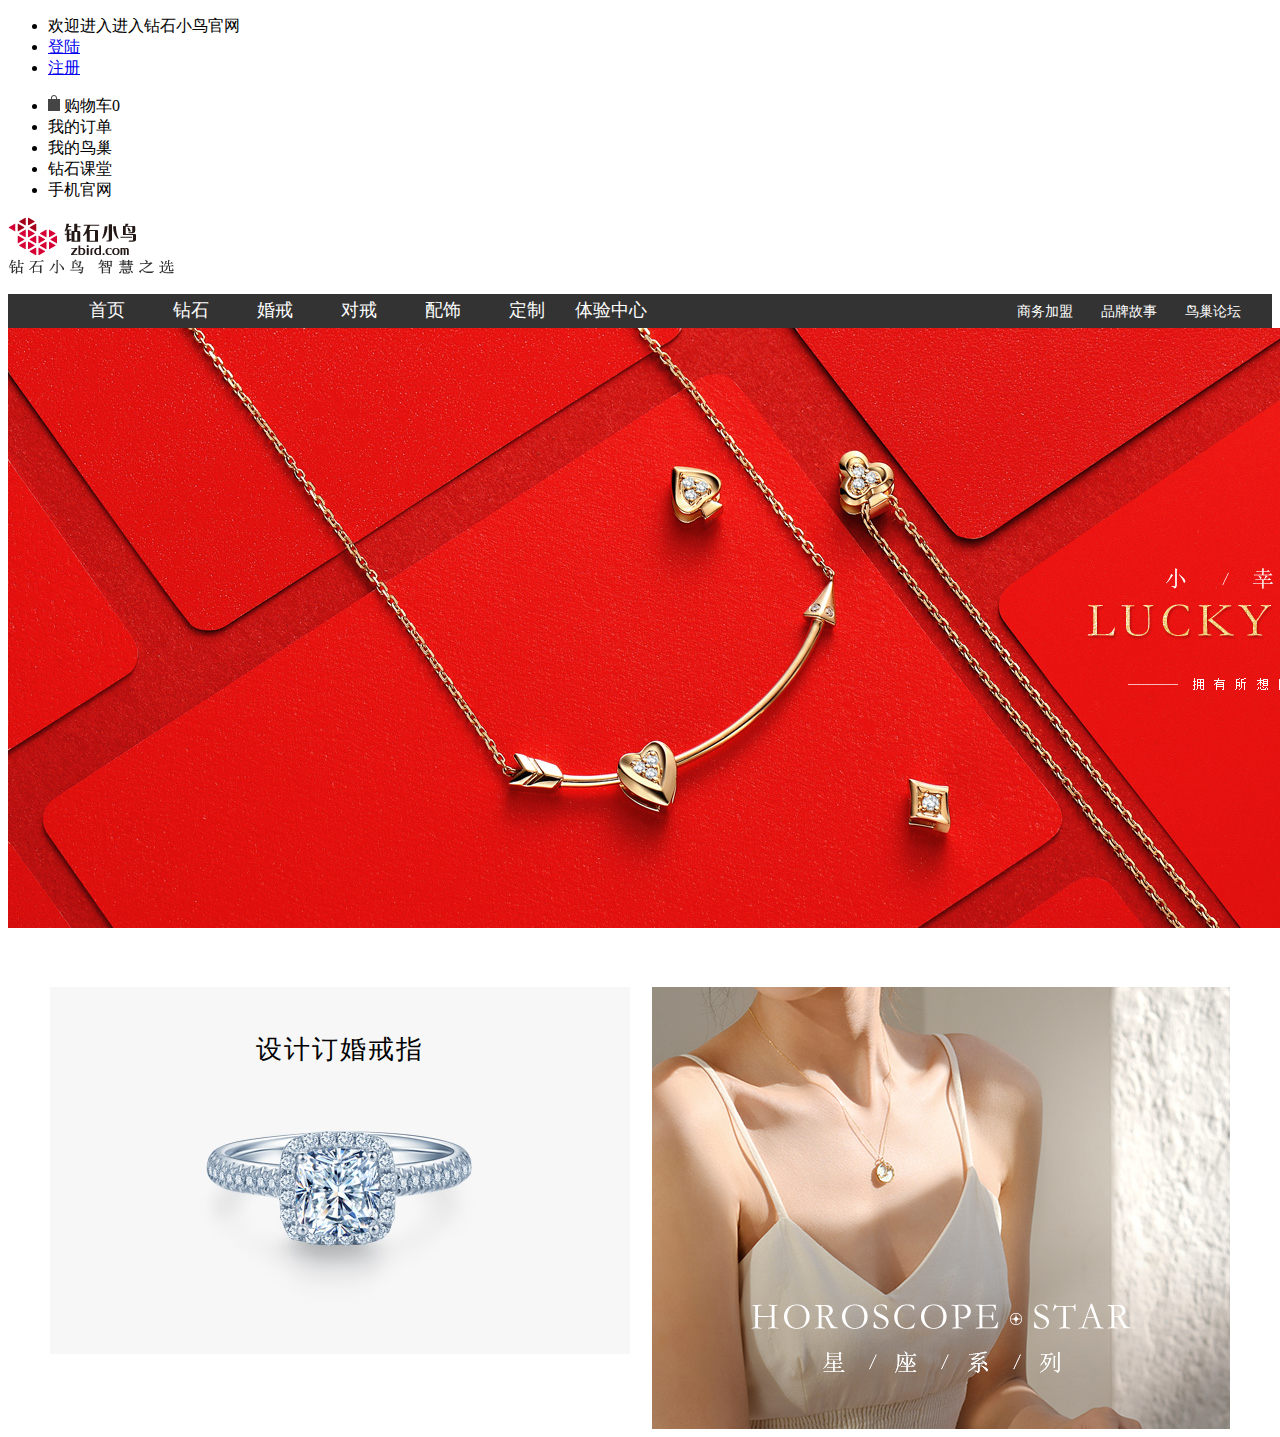
==== commit 7c25a197: "首页修改" ====
--- a/index.html
+++ b/index.html
@@ -31,6 +31,106 @@
             color: #fff;
             float: left;
             list-style: none;
+            text-decoration: none;
+        }
+        
+        .floor_middle {
+            background: #fff;
+            width: 100%;
+            color: #333;
+            font: 12px Arial, "宋体";
+            text-align: center;
+        }
+        
+        .floor_main {
+            margin: 55px auto 0;
+            width: 1180px;
+        }
+        
+        .floor_main::after {
+            clear: both;
+            visibility: hidden;
+            display: block;
+            height: 0;
+            font-size: 0;
+            content: "";
+        }
+        
+        .floor_title {
+            float: left;
+            background: #f7f7f7;
+            width: 580px;
+            padding-bottom: 46px;
+        }
+        
+        .floor_title .u_lef_tit {
+            font-size: 26px;
+            margin: 0;
+            padding: 45px 0 27px;
+        }
+        
+        .u_lef_tit {
+            color: #000;
+            font: 24px Arial, "宋体";
+            text-align: center;
+            font-weight: normal;
+            margin: 0;
+            letter-spacing: 2px;
+        }
+        
+        .floor_pic {
+            float: right;
+            width: 578px;
+            height: 442px;
+            position: relative;
+        }
+        
+        .left_div_focus {
+            width: 352px;
+            height: 190px;
+            margin: 24px auto 0;
+            overflow: hidden;
+            position: relative;
+            z-index: 0;
+        }
+        
+        .left_div_focus div {
+            width: 352px;
+            height: 190px;
+            position: absolute;
+            top: 0;
+            left: 0;
+        }
+        
+        .left_div_focus div.u_diy_1 {
+            width: 352px;
+            height: 190px;
+            background: url("../auth/img/floorpic/floor2/diy_1.jpg") center no-repeat;
+        }
+        
+        .left_div_focus div.u_diy_2 {
+            background: url("../auth/img/floorpic/floor2/diy_2.jpg") center no-repeat;
+            z-index: 2;
+        }
+        
+        .left_div_focus div.u_diy_3 {
+            background: url("../auth/img/floorpic/floor2/diy_3.jpg") center no-repeat;
+            z-index: 2;
+        }
+        
+        .left_div_focus a.left_btn {
+            width: 204px;
+            height: 34px;
+            line-height: 34px;
+            display: block;
+            margin: 0px auto 12px;
+            background: #f6827a;
+            color: #fff;
+            text-align: center;
+            font-size: 12px;
+        }
+        
+        .left_btn a {
             text-decoration: none;
         }
     </style>
@@ -65,7 +165,9 @@
                 <img class="indexl_logo" src="img/login/e7d95bd4f523b9d296421613e6267360.png" width="128px" height="38px" />
             </a>
         </div>
-        <div class="index_slogan"></div>
+        <div class="index_slogan">
+            <a href="index.html" target="_blank"><img src="img/login/pcslogan.png"></a>
+        </div>
     </div>
 </header>
 
@@ -79,7 +181,36 @@
             <li><a href="">配饰</a></li>
             <li><a href="">定制</a></li>
             <li><a href="">体验中心</a></li>
+            <li style="margin-left: 350px"><a href="" style="font-size: 14px">商务加盟</a></li>
+            <li><a href="" style="font-size: 14px">品牌故事</a></li>
+            <li><a href="" style="font-size: 14px">鸟巢论坛</a></li>
         </ul>
+    </div>
+    <div>
+        <img src="../auth/img/lunbopic/lunbo1.jpg" alt="">
+        <img src="../auth/img/lunbopic/lunbo2.jpg" alt="" hidden>
+        <img src="../auth/img/lunbopic/lunbo3.jpg" alt="" hidden>
+        <img src="../auth/img/lunbopic/lunbo4.jpg" alt="" hidden>
+    </div>
+    <div class="floor_middle">
+        <div class="floor_main">
+            <div class="floor_title">
+                <h2 class="u_lef_tit">设计订婚戒指</h2>
+                <div class="left_div_focus">
+                    <div class="u_diy_1">
+                    </div>
+                    <div style="display: none" class="u_diy_2" hidden>
+                    </div>
+                    <div style="display: none" class="u_diy_3" hidden>
+                    </div>
+                    <a href="" class="left_btn" style="margin-top: 60px">从挑选钻石开始</a>
+                    <a href="" class="left_btn">从挑选款式开始</a>
+                </div>
+            </div>
+            <div class="floor_pic">
+                <a href=""><img src="../auth/img/floorpic/floor2/4fadd17f7879fd63fd1bebb03452efa7.jpg" alt="" style="width: 578px;height: 442px;opacity: 1;"></a>
+            </div>
+        </div>
     </div>
 
 </body>
--- a/css/wwwcache/auth.css
+++ b/css/wwwcache/auth.css
@@ -72,13 +72,13 @@
 }
 
 .auth_main_login .main {
-    float: left;
-    /* width:100%; */
-    height: 510px;
-    position: relative;
-    overflow: hidden;
-    right: -80px;
-    top: 20px;
+        float: left;
+        /* width:100%; */
+        height: 510px;
+        position: relative;
+        overflow: hidden;
+        right: -80px;
+        top: 20px;
     background: url('../../ww3/auth/auth_main_login.jpg') no-repeat 38px 130px;
 }
 
@@ -126,7 +126,8 @@
 }
 
 .auth_main_login .main ul .tips02 {
-    background: url('../../ww3/auth/icon_tips1.jpg') no-repeat scroll 4px 1px #ffe79d;
+    background: url('../../ww3/auth/icon_tips1.jpg') no-repeat sc
+    roll 4px 1px #ffe79d;
 }
 
 .auth_main_login .main ul .tips01 {
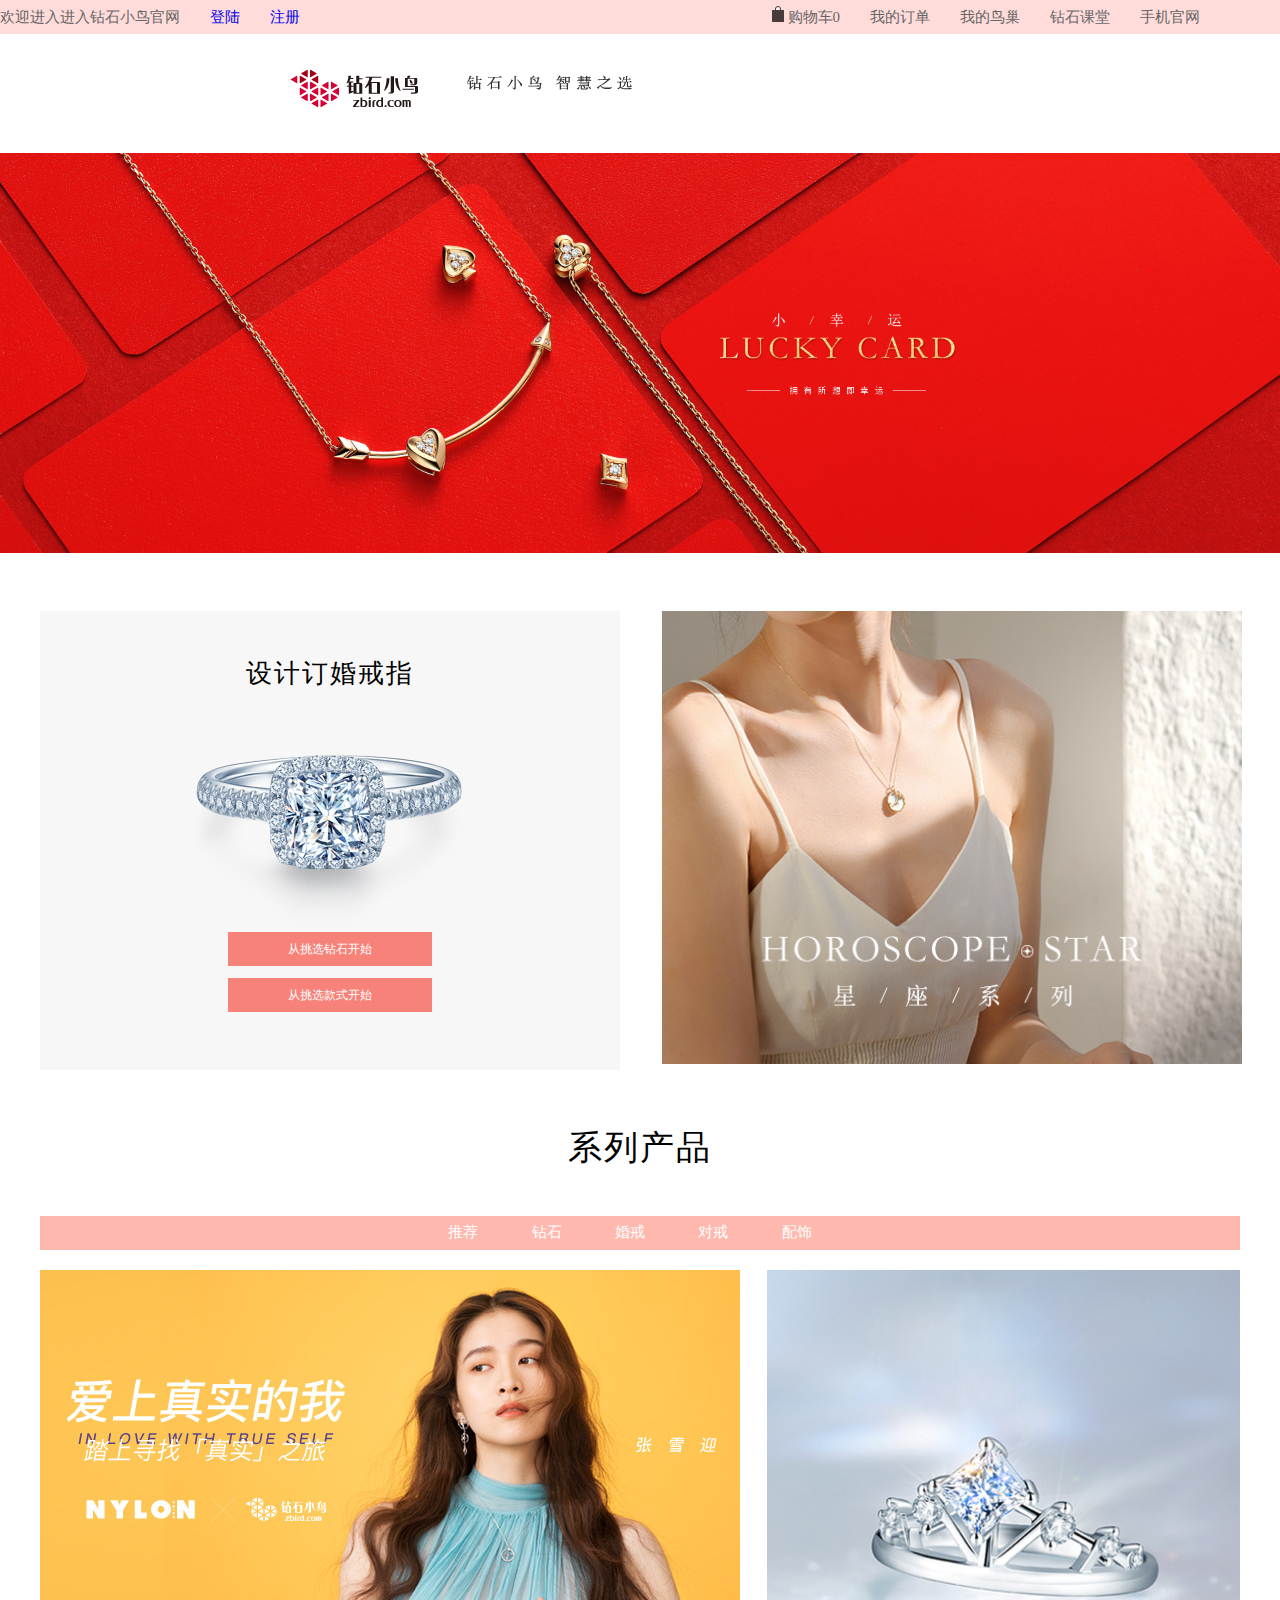
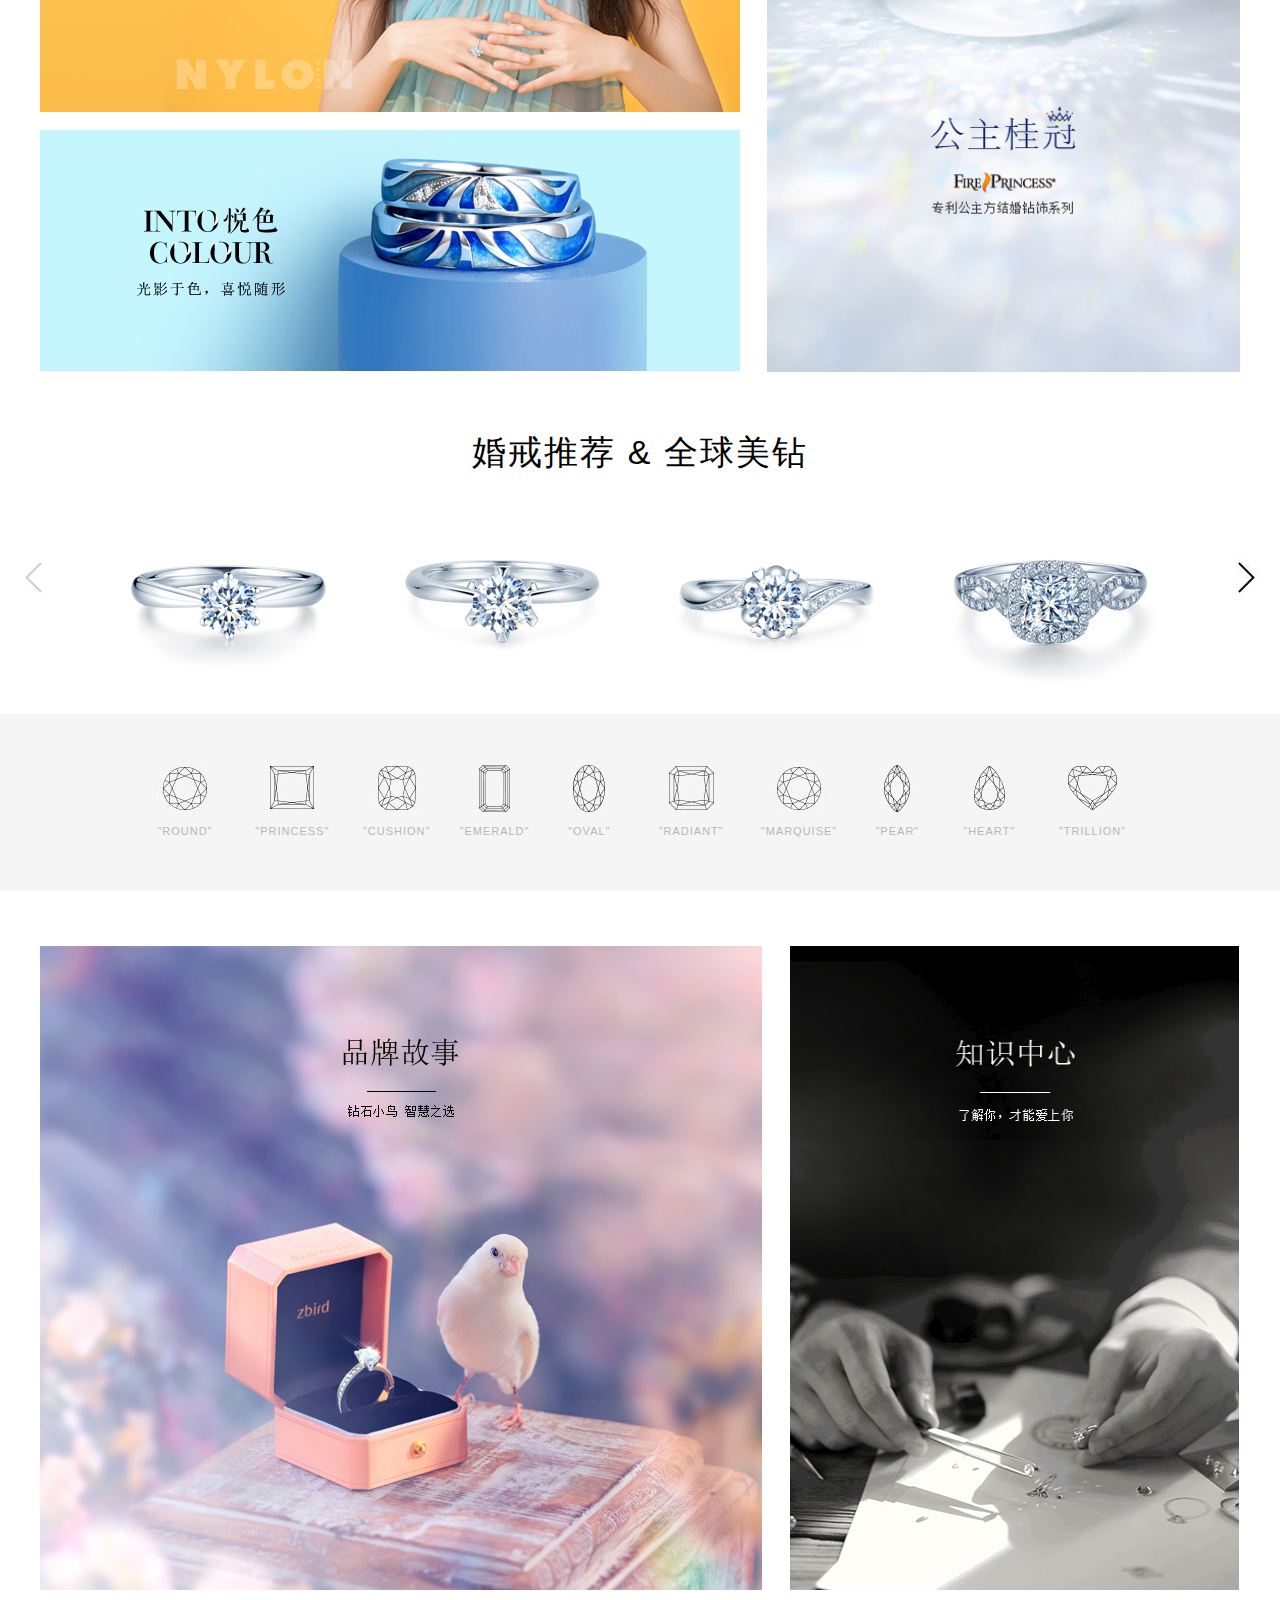
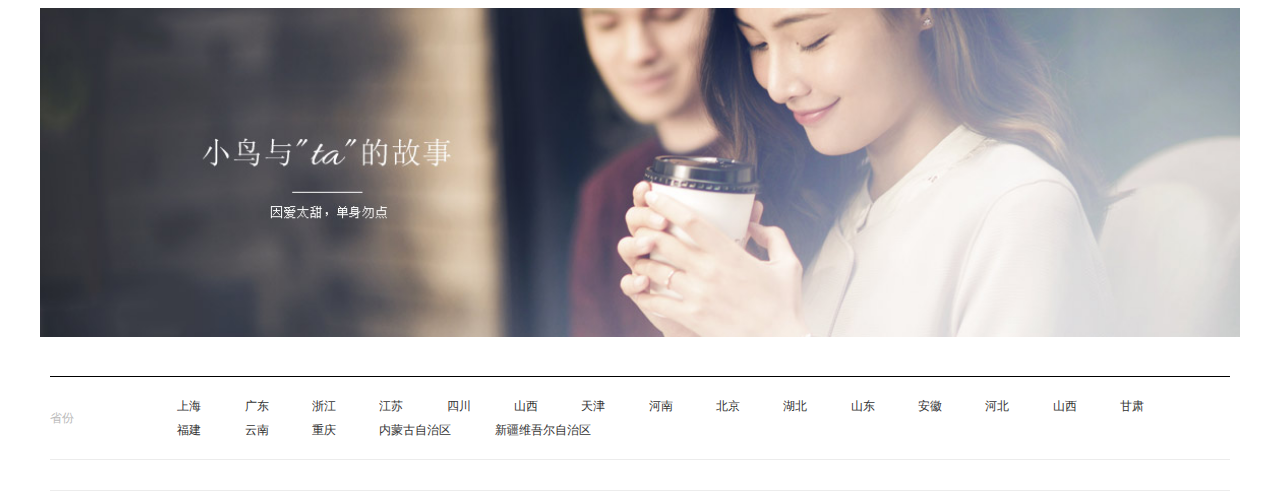
==== commit c05c7340: "首页floor5和city" ====
--- a/index.html
+++ b/index.html
@@ -10,129 +10,379 @@
     <meta name="viewport" content="width=device-width,initial-scale=1">
     <link rel="stylesheet" href="css/header.css">
     <style>
-        .nav {
-            width: 100%;
-            height: 34px;
-            margin: 0 auto;
-            background: #333;
-            text-align: center;
-            line-height: 34px;
+    body,
+        table,
+        td,
+        th,
+        input,
+        select,
+        textarea,
+        li,
+        dl,
+        dd,
+        dt {
+            color: #333;
+            font-size: 12px;
+            font-family: Arial, "宋体";
         }
-        
-        .nav li {
-            width: 80px;
-            display: inline-flex;
-        }
-        
-        .nav_top a {
-            display: block;
-            width: 97px;
-            font: 18px Arail, "宋体";
-            color: #fff;
-            float: left;
-            list-style: none;
-            text-decoration: none;
-        }
-        
-        .floor_middle {
-            background: #fff;
-            width: 100%;
-            color: #333;
-            font: 12px Arial, "宋体";
-            text-align: center;
-        }
-        
-        .floor_main {
-            margin: 55px auto 0;
-            width: 1180px;
-        }
-        
-        .floor_main::after {
-            clear: both;
-            visibility: hidden;
-            display: block;
-            height: 0;
-            font-size: 0;
-            content: "";
-        }
-        
-        .floor_title {
-            float: left;
-            background: #f7f7f7;
-            width: 580px;
-            padding-bottom: 46px;
-        }
-        
-        .floor_title .u_lef_tit {
-            font-size: 26px;
-            margin: 0;
-            padding: 45px 0 27px;
-        }
-        
-        .u_lef_tit {
-            color: #000;
-            font: 24px Arial, "宋体";
-            text-align: center;
-            font-weight: normal;
-            margin: 0;
-            letter-spacing: 2px;
-        }
-        
-        .floor_pic {
-            float: right;
-            width: 578px;
-            height: 442px;
-            position: relative;
-        }
-        
-        .left_div_focus {
-            width: 352px;
-            height: 190px;
-            margin: 24px auto 0;
-            overflow: hidden;
-            position: relative;
-            z-index: 0;
-        }
-        
-        .left_div_focus div {
-            width: 352px;
-            height: 190px;
-            position: absolute;
-            top: 0;
-            left: 0;
-        }
-        
-        .left_div_focus div.u_diy_1 {
-            width: 352px;
-            height: 190px;
-            background: url("../auth/img/floorpic/floor2/diy_1.jpg") center no-repeat;
-        }
-        
-        .left_div_focus div.u_diy_2 {
-            background: url("../auth/img/floorpic/floor2/diy_2.jpg") center no-repeat;
-            z-index: 2;
-        }
-        
-        .left_div_focus div.u_diy_3 {
-            background: url("../auth/img/floorpic/floor2/diy_3.jpg") center no-repeat;
-            z-index: 2;
-        }
-        
-        .left_div_focus a.left_btn {
-            width: 204px;
-            height: 34px;
-            line-height: 34px;
-            display: block;
-            margin: 0px auto 12px;
-            background: #f6827a;
-            color: #fff;
-            text-align: center;
-            font-size: 12px;
-        }
-        
-        .left_btn a {
-            text-decoration: none;
-        }
+    }
+    .nav {
+        width: 100%;
+        height: 34px;
+        margin: 0 auto;
+        background: #333;
+        text-align: center;
+        line-height: 34px;
+    }
+    .nav li {
+        width: 80px;
+        display: inline-flex;
+    }
+    .nav_top a {
+        display: block;
+        width: 97px;
+        font: 18px Arail, "宋体";
+        color: #fff;
+        float: left;
+        list-style: none;
+        text-decoration: none;
+    }
+    .floor_middle {
+        background: #fff;
+        width: 100%;
+        color: #333;
+        font: 12px Arial, "宋体";
+        text-align: center;
+    }
+    .floor_main {
+        margin: 55px auto 0;
+        width: 1200px;
+    }
+    .floor_main::after {
+        clear: both;
+        visibility: hidden;
+        display: block;
+        height: 0;
+        font-size: 0;
+        content: "";
+    }
+    .floor_title {
+        float: left;
+        background: #f7f7f7;
+        width: 580px;
+        padding-bottom: 46px;
+    }
+    .floor_title .u_lef_tit {
+        font-size: 26px;
+        margin: 0;
+        padding: 45px 0 27px;
+    }
+    .u_lef_tit {
+        color: #000;
+        font: 34px Arial, "宋体";
+        text-align: center;
+        font-weight: normal;
+        margin: 0;
+        letter-spacing: 2px;
+    }
+    .floor_pic {
+        float: right;
+        width: 578px;
+        height: 442px;
+        position: relative;
+    }
+    .left_div_focus {
+        width: 352px;
+        height: 190px;
+        margin: 24px auto 0;
+        overflow: hidden;
+        position: relative;
+        z-index: 0;
+    }
+    .left_div_focus div {
+        width: 352px;
+        height: 190px;
+        position: absolute;
+        top: 0;
+        left: 0;
+    }
+    .left_div_focus div.u_diy_1 {
+        width: 352px;
+        height: 190px;
+        background: url("../auth/img/floorpic/floor2/diy_1.jpg") center no-repeat;
+    }
+    .left_div_focus div.u_diy_2 {
+        background: url("../auth/img/floorpic/floor2/diy_2.jpg") center no-repeat;
+        z-index: 2;
+    }
+    .left_div_focus div.u_diy_3 {
+        background: url("../auth/img/floorpic/floor2/diy_3.jpg") center no-repeat;
+        z-index: 2;
+    }
+    .floor_title a.left_btn {
+        width: 204px;
+        height: 34px;
+        line-height: 34px;
+        display: block;
+        margin: 0px auto 12px;
+        background: #f6827a;
+        color: #fff;
+        text-align: center;
+        font-size: 12px;
+    }
+    .floor_title a:link {
+        text-decoration: none;
+    }
+    .u_tab_nav {
+        background: #feb8ae;
+        text-align: center;
+        margin-top: 45px;
+        line-height: 34px;
+    }
+    .u_tab_nav li {
+        width: 80px;
+        display: inline-flex;
+    }
+    .u_tab_nav a {
+        display: block;
+        width: 60px;
+        font: 15px Arail, "宋体";
+        color: #fff;
+        float: left;
+        list-style: none;
+        text-decoration: none;
+    }
+    .u_tab_cnt {
+        text-align: left;
+        margin-top: 20px;
+    }
+    .u_tab_cnt:after {
+        clear: both;
+        visibility: hidden;
+        display: block;
+        height: 0;
+        font-size: 0;
+        content: "";
+    }
+    .u_tab_cnt span {
+        width: 700px;
+        float: left;
+        display: inline-block;
+        padding-right: 27px;
+    }
+    .th_pic_fucus {
+        position: relative;
+        z-index: 0;
+        width: 1180px;
+        margin: 45px auto 0;
+    }
+    .th_pic_fucus ul {
+        position: absolute;
+        top: 0;
+        left: 0;
+        width: 2200px;
+        margin: 0;
+        padding: 0;
+        list-style: none;
+    }
+    .th_pic_fucus ul li {
+        width: 240px;
+        height: 193px;
+        float: left;
+        padding: 0 17px;
+        list-style: none;
+    }
+    .th_pic {
+        width: 1096px;
+        overflow: hidden;
+        height: 193px;
+        position: relative;
+        z-index: 0;
+        margin: 0 auto;
+    }
+    #th_pic_prev,
+    #th_pic_next,
+    #th_pic_prev.on,
+    #th_pic_next.on {
+        width: 37px;
+        height: 51px;
+        display: block;
+        position: absolute;
+        top: 16%;
+        background: url(../auth/img/floorpic/floor4/icon_prev.jpg) no-repeat;
+    }
+    #th_pic_prev,
+    #th_pic_prev.on {
+        background-position: -37px 0;
+        left: -35px;
+    }
+    #th_pic_next,
+    #th_pic_next.on {
+        background-position: 0 -51px;
+        cursor: pointer;
+        right: -35px;
+    }
+    em,
+    b,
+    i {
+        font-style: normal;
+    }
+    .floor_shp_wp a {
+        display: inline-block;
+        line-height: 20px;
+        text-align: center;
+        text-transform: uppercase;
+        color: #b7b7b7;
+        font-size: 11px;
+        font-family: Arial;
+        letter-spacing: 1px;
+        text-decoration: none;
+    }
+    a:link,
+    a:visited {
+        text-decoration: none;
+    }
+    .floor_gray_main {
+        background: #f5f5f5;
+        width: 100%;
+        overflow: hidden;
+    }
+    .floor_shp_wp {
+        background: #f5f5f5;
+        text-align: center;
+        padding: 50px 0;
+    }
+    .floor_shp_wp a.u_shp_1 i {
+        background-position: 0 0;
+        width: 104px;
+    }
+    .floor_shp_wp a.u_shp_2 i {
+        background-position: -104px 0;
+        width: 104px;
+    }
+    .floor_shp_wp a.u_shp_3 i {
+        background-position: -208px 0;
+        width: 98px;
+    }
+    .floor_shp_wp a.u_shp_4 i {
+        background-position: -306px 0;
+        width: 91px;
+    }
+    .floor_shp_wp a.u_shp_5 i {
+        background-position: -397px 0;
+        width: 92px;
+    }
+    .floor_shp_wp a.u_shp_6 i {
+        background-position: -489px 0;
+        width: 105px;
+    }
+    .floor_shp_wp a.u_shp_7 i {
+        background-position: 0 0;
+        width: 104px;
+    }
+    .floor_shp_wp a.u_shp_8 i {
+        background-position: -594px 0;
+        width: 86px;
+    }
+    .floor_shp_wp a.u_shp_9 i {
+        background-position: -680px 0;
+        width: 91px;
+    }
+    .floor_shp_wp a.u_shp_10 i {
+        background-position: -771px 0;
+        width: 109px;
+    }
+    .floor_shp_wp a i {
+        display: block;
+        background: url(../auth/img/floorpic/floor4/icon_shape.jpg) no-repeat;
+        height: 49px;
+        margin-bottom: 8px;
+    }
+    .floor_shp_wp {
+        background: #f5f5f5;
+        text-align: center;
+        padding: 50px 0;
+        margin: 0px;
+    }
+    .f_ad_wp span {
+        display: block;
+        margin-bottom: 15px;
+        text-align: left;
+    }
+    .f_ad_wp span:after {
+        content: "";
+        clear: both;
+        height: 0;
+        font-size: 0;
+        visibility: hidden;
+        overflow: hidden;
+        display: block;
+    }
+    .f_ad_wp_a {
+        margin-right: 25px;
+    }
+    .stores_wp {
+        width: 1180px;
+        margin: 36px auto 0;
+    }
+    .stores_alist {
+        width: 1180px;
+        background: #fff;
+        border-top: 1px solid #000;
+        font-family: Arial, "宋体";
+        text-align: center;
+        margin: 0 auto;
+    }
+    .stores_alist_11,
+    .stores_alist_12 {
+        text-align: left;
+        line-height: 24px;
+    }
+    .stores_alist_11,
+    .stores_alist_12 {
+        border-bottom: 1px solid #ececec;
+        padding: 17px 0;
+    }
+    .stores_alist_12 {
+        padding: 15px 0;
+    }
+    .stores_alist_11 strong,
+    .stores_alist_12 strong {
+        font-size: 12px;
+        color: #bababa;
+        display: inline-block;
+        padding-right: 80px;
+        font-weight: normal;
+        vertical-align: middle;
+    }
+    .alist_11_li {
+        list-style: none;
+        display: inline;
+    }
+    .alist_11_li li {
+        display: inline-block;
+        text-align: left;
+        height: 13.6px;
+        line-height: 13.6px;
+        ;
+    }
+    .alist_11_li b {
+        font-weight: normal;
+        white-space: nowrap;
+        padding: 0 20px;
+    }
+    .stores_alist_11 em,
+    .stores_alist_12 em {
+        display: inline-block;
+        width: 1065px;
+        vertical-align: middle;
+    }
+    .stores_alist_11 em {
+        text-align: left;
+    }
+    .stores_alist_12 em {
+        padding: 15px 0px;
+    }
     </style>
 </head>
 <header>
@@ -187,11 +437,12 @@
         </ul>
     </div>
     <div>
-        <img src="../auth/img/lunbopic/lunbo1.jpg" alt="">
+        <img src="../auth/img/lunbopic/lunbo1.jpg" alt="" style="width: 100%;">
         <img src="../auth/img/lunbopic/lunbo2.jpg" alt="" hidden>
         <img src="../auth/img/lunbopic/lunbo3.jpg" alt="" hidden>
         <img src="../auth/img/lunbopic/lunbo4.jpg" alt="" hidden>
     </div>
+    <!-- 1floor -->
     <div class="floor_middle">
         <div class="floor_main">
             <div class="floor_title">
@@ -203,16 +454,195 @@
                     </div>
                     <div style="display: none" class="u_diy_3" hidden>
                     </div>
-                    <a href="" class="left_btn" style="margin-top: 60px">从挑选钻石开始</a>
-                    <a href="" class="left_btn">从挑选款式开始</a>
                 </div>
+                <a href="" class="left_btn">从挑选钻石开始</a>
+                <a href="" class="left_btn">从挑选款式开始</a>
             </div>
             <div class="floor_pic">
-                <a href=""><img src="../auth/img/floorpic/floor2/4fadd17f7879fd63fd1bebb03452efa7.jpg" alt="" style="width: 578px;height: 442px;opacity: 1;"></a>
+                <a href=""><img src="../auth/img/floorpic/floor2/4fadd17f7879fd63fd1bebb03452efa7.jpg" alt="" style="width: 580px;height: 453px;opacity: 1;"></a>
             </div>
         </div>
     </div>
+    <!-- 2floor -->
+    <div class="floor_middile">
+        <div class="floor_main">
+            <h2 class="u_lef_tit">系列产品</h2>
+            <div class="u_tab_nav">
+                <ul class="u_nav">
+                    <li><a href="">推荐</a></li>
+                    <li><a href="">钻石</a></li>
+                    <li><a href="">婚戒</a></li>
+                    <li><a href="">对戒</a></li>
+                    <li><a href="">配饰</a></li>
+                </ul>
+            </div>
+            <div class="u_tab_cnt">
+                <span>
+                <a href="" target="_blank">
+                <img src="../auth/img/floorpic/floor3/fff9560798596538cfe98897fc5d78c3.jpg"></a>
+                <a href="" target="_blank">
+                        <img src="../auth/img/floorpic/floor3/516de52c6405d2b765f7f7f96dc9d91e.jpg" style="margin-top:15px;"></a>
+            </span>
+                <a href="" target="_blank">
+                    <img src="../auth/img/floorpic/floor3/3de52665bd65b6825c204edb61db943b.jpg" style="width: 473px;height: 702px;"></a>
+                <span>
+                <a href="" target="_blank">
+               <img src="../auth/img/floorpic/floor3/06aa074c777e9f69b2f1203d6faf81af.jpg" alt="" hidden></a>
+               <a href="" target="_blank">
+                    <img src="../auth/img/floorpic/floor3/06aa074c777e9f69b2f1203d6faf81af.jpg" alt="" hidden></a>
+            </span>
+                <a href="" target="_blank">
+                    <img src="../auth/img/floorpic/floor3/06aa074c777e9f69b2f1203d6faf81af.jpg" alt="" hidden></a>
+                <span>
+                <a href="" target="_blank">  
+               <img src="../auth/img/floorpic/floor3/a27a48cb2db8014f56ab49a989779c14.jpg" alt="" hidden></a>
+               <a href="" target="_blank">  
+                    <img src="../auth/img/floorpic/floor3/a27a48cb2db8014f56ab49a989779c14.jpg" alt="" hidden></a>
+            </span>
+                <a href="" target="_blank">
+                    <img src="../auth/img/floorpic/floor3/a27a48cb2db8014f56ab49a989779c14.jpg" alt="" hidden></a>
+                <span>
+                <a href="" target="_blank">
+               <img src="../auth/img/floorpic/floor3/ca4b94bdf415e4052f093b4cc3c9ac31.jpg" alt="" hidden></a>
+               <a href="" target="_blank">
+                <img src="../auth/img/floorpic/floor3/ca4b94bdf415e4052f093b4cc3c9ac31.jpg" alt="" hidden></a>
+            </span>
+                <a href="" target="_blank">
+                    <img src="../auth/img/floorpic/floor3/ca4b94bdf415e4052f093b4cc3c9ac31.jpg" alt="" hidden></a>
+                <span>
+                <a href="" target="_blank">
+               <img src="../auth/img/floorpic/floor3/04fe6f016c159c9e53978c7df692383d.jpg" alt="" hidden></a>
+               <a href="" target="_blank">
+                    <img src="../auth/img/floorpic/floor3/04fe6f016c159c9e53978c7df692383d.jpg" alt="" hidden></a>
+            </span>
+                <a href="" target="_blank">
+                    <img src="../auth/img/floorpic/floor3/04fe6f016c159c9e53978c7df692383d.jpg" alt="" hidden></a>
+            </div>
+        </div>
+    </div>
+    <!-- 3floor -->
+    <div class="floor_middle">
+        <div class="floor_main">
+            <h2 class="u_lef_tit">婚戒推荐 & 全球美钻</h2>
+            <div class="th_pic_fucus">
+                <div class="th_pic">
+                    <ul style="left:0px;">
+                        <li style="margin-top:0px;">
+                            <a href="" target="_blank"><img src="../auth/img/floorpic/floor4/7f130bb6f769b7f79f4f6db1cb62e3f0.jpg" alt=""></a>
+                        </li>
+                        <li style="margin-top:0px;">
+                            <a href="" target="_blank"><img src="../auth/img/floorpic/floor4/37b1d35e2b66d8f52a75ce5ebdce2e87.jpg" alt=""></a>
+                        </li>
+                        <li style="margin-top:0px;">
+                            <a href="" target="_blank"><img src="../auth/img/floorpic/floor4/85b8cf7d63d466da732336d3a4298575.jpg" alt=""></a>
+                        </li>
+                        <li style="margin-top:0px;">
+                            <a href="" target="_blank"><img src="../auth/img/floorpic/floor4/95c30f0175335b0dbff907187e461e60.jpg" alt=""></a>
+                        </li>
+                        <li style="margin-top:0px;">
+                            <a href="" target="_blank"><img src="../auth/img/floorpic/floor4/0249a7c120b6c632a5533e2441dbbf22.jpg" alt=""></a>
+                        </li>
+                        <li style="margin-top:0px;">
+                            <a href="" target="_blank"><img src="../auth/img/floorpic/floor4/14070843d4417d3adcccf83126d3cf8e.jpg" alt=""></a>
+                        </li>
+                        <li style="margin-top:0px;">
+                            <a href="" target="_blank"><img src="../auth/img/floorpic/floor4/a38a0a41055ed99fc4ac7abf38378f57.jpg" alt=""></a>
+                        </li>
+                        <li style="margin-top:0px;">
+                            <a href="" target="_blank"><img src="../auth/img/floorpic/floor4/bca21b60ff198c8cd89cc242428c3f90.jpg" alt=""></a>
+                        </li>
+                    </ul>
+                </div>
+                <span id="th_pic_prev"></span>
+                <span id="th_pic_next"></span>
+            </div>
+        </div>
+    </div>
+    <!-- 4floor -->
+    <div class="floor_gray_main">
+        <div class="floor_shp_wp">
+            <i class="floor_shp_bg"></i>
+            <a href="" title="圆形" class="u_shp_1">
+                <i></i> "Round"
+            </a>
+            <a href="" title="公主方" class="u_shp_2">
+                <i></i> "Princess"
+            </a>
+            <a href="" title="垫型" class="u_shp_3">
+                <i></i> "cushion"
+            </a>
+            <a href="" title="祖母绿" class="u_shp_4">
+                <i></i> "Emerald"
+            </a>
+            <a href="" title="椭圆形" class="u_shp_5">
+                <i></i> "Oval"
+            </a>
+            <a href="" title="雷地恩" class="u_shp_6">
+                <i></i> "Radiant"
+            </a>
+            <a href="" title="榄尖形" class="u_shp_7">
+                <i></i> "Marquise"
+            </a>
+            <a href="" title="梨形" class="u_shp_8">
+                <i></i> "Pear"
+            </a>
+            <a href="" title="心形" class="u_shp_9">
+                <i></i> "Heart"
+            </a>
+            <a href="" title="三角形" class="u_shp_10">
+                <i></i> "Trillion"
+            </a>
+        </div>
+    </div>
+    <div class="floor_middle">
+        <div class="floor_main">
+            <div class="f_ad_wp">
+                <span>
+                <a href="" target="_blank" class="f_ad_wp_a"><img src="../auth/img/floorpic/floor5/pinpaistory.jpg"></a>
+                <a href="" target="_blank"><img src="../auth/img/floorpic/floor5/knowledge.gif" style="width: 449px;height:644px;"></a>
+            </span>
+                <a href="" target="_blank"><img src="../auth/img/floorpic/floor5/birdandhe.jpg" width="100%"></a>
+            </div>
+        </div>
+    </div>
+    <div class="stores_wp">
+        <div class="stores_alist">
+            <div class="stores_alist_11">
+                <strong>省份</strong>
 
+                <ul class="alist_11_li">
+                    <em>   
+                    <li class=""><b>上海</b></li>
+                    <li class=""><b>广东</b></li>
+                    <li class=""><b>浙江</b></li>
+                    <li class=""><b>江苏</b></li>
+                    <li class=""><b>四川</b></li>
+                    <li class=""><b>山西</b></li>
+                    <li class=""><b>天津</b></li>
+                    <li class=""><b>河南</b></li>
+                    <li class=""><b>北京</b></li>
+                    <li class=""><b>湖北</b></li>
+                    <li class=""><b>山东</b></li>
+                    <li class=""><b>安徽</b></li>
+                    <li class=""><b>河北</b></li>
+                    <li class=""><b>山西</b></li>
+                    <li class=""><b>甘肃</b></li>
+                    <li class=""><b>福建</b></li>
+                    <li class=""><b>云南</b></li>
+                    <li class=""><b>重庆</b></li>
+                    <li class=""><b>内蒙古自治区</b></li>
+                    <li class=""><b>新疆维吾尔自治区</b></li>
+                </em>
+                </ul>
+            </div>
+            <div class="stores_alist_12"></div>
+        </div>
+        <div class="city_pic">
+
+        </div>
+    </div>
+    </div>
+    </div>
 </body>
 <footer>
 
--- a/css/header.css
+++ b/css/header.css
@@ -0,0 +1,61 @@
+* {
+    margin: 0;
+    padding: 0;
+    border: 0;
+}
+
+.header_top {
+    width: 100%;
+    height: 34px;
+    margin: 0 auto;
+    background: #ffdcda;
+}
+
+.header_top_border {
+    list-style: none;
+    margin-right: 50px;
+}
+
+.header_top_border_right {
+    float: right;
+}
+
+.indexw_header_middle {
+    width: 100%;
+    height: 95px;
+    margin: 0 auto;
+    clear: both;
+}
+
+.indexw_header_middleL {
+    width: auto;
+    height: 95px;
+    float: left;
+}
+
+.indexl_logo {
+    float: left;
+    margin-left: 290px;
+    margin-top: 35px;
+}
+
+.index_slogan {
+    width: 166px;
+    height: 30px;
+    float: left;
+    margin-left: 48px;
+    margin-top: 41px;
+}
+
+.header_top_border ul li {
+    float: left;
+    margin-right: 30px;
+    font: 15px 宋体;
+    line-height: 34px;
+    list-style: none;
+    color: #666;
+}
+
+.header_top_border_left li a {
+    text-decoration: none;
+}